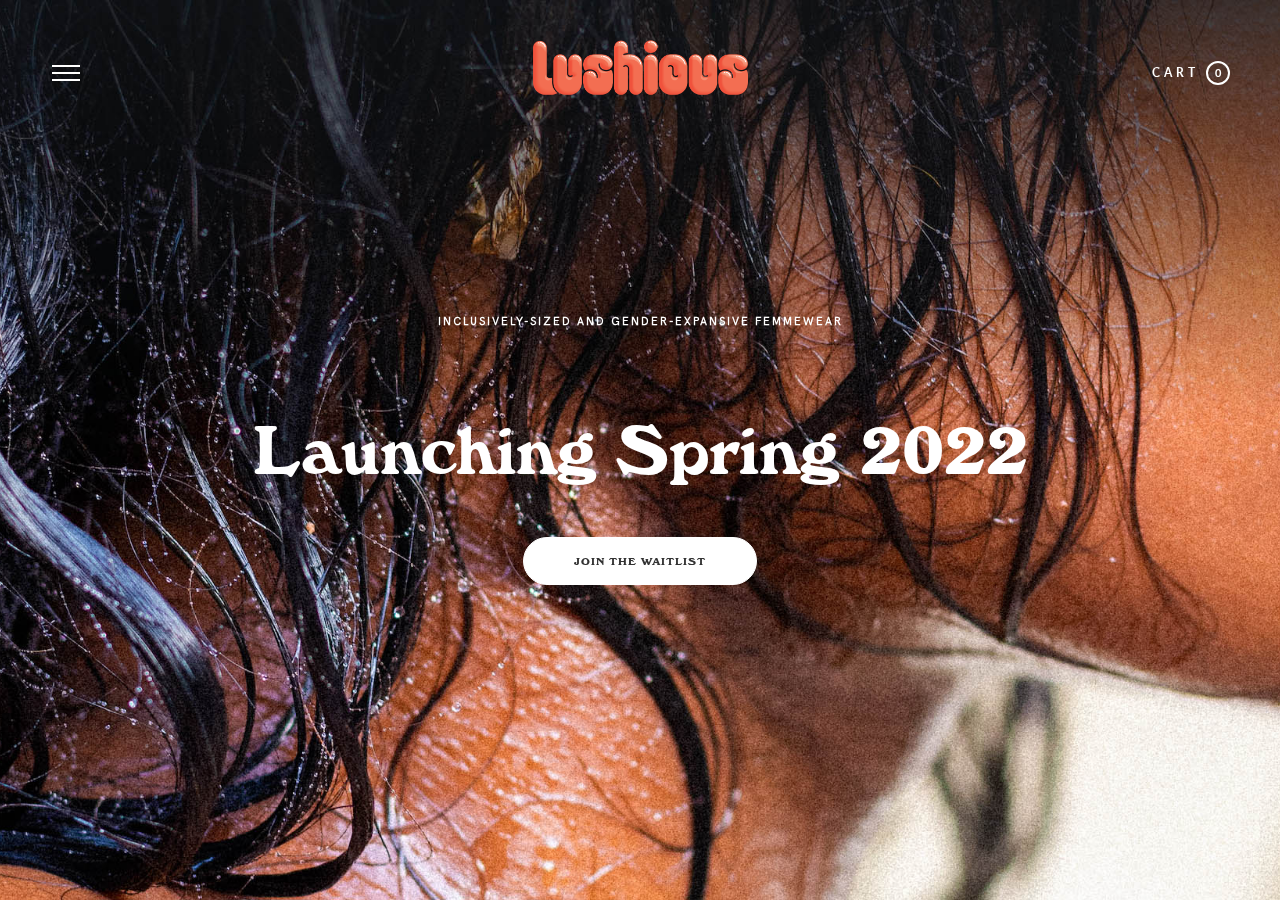
==== index.html @ 271ff1b3 "social update" ====
<!DOCTYPE html>
<!--[if lt IE 8 ]>
<html lang="en" class="ie7">
<![endif]-->
<!--[if IE 8 ]>
<html lang="en" class="ie8">
<![endif]-->
<!--[if IE 9 ]>
<html lang="en" class="ie9">
<![endif]-->
<!--[if (gt IE 9)|!(IE)]><!-->
<html lang="en">
<!--<![endif]-->
<head>
    <title>Lushious World - Coming Spring 2022</title>
    <meta charset="UTF-8">
    <meta name="author" content="Lushious World">
    <meta name="keywords" content="">
    <meta name="viewport" content="width=device-width, initial-scale=1">
    <link rel="shortcut icon" href="fav.png" type="image/x-icon">
    <link rel="icon" href="fav.png" type="image/x-icon">

    <!-- Style CSS -->
    <link href="css/bootstrap.css" media="screen" rel="stylesheet">
    <link href="css/font-awesome.css" media="screen" rel="stylesheet">
    <link href="style.css" media="screen" rel="stylesheet">

    <!-- Custom Lushious -->
    <style type="text/css">

        .lushious-logo {
            height: auto;
            width: 100%;
            max-width: 215px;
        }

        .lushious-bg {
            display: block;
            height: 100vh;
            width: 100vw;
            background-color: rgb(0 0 0 / 75%);
            background-image: url("images/lushious/lushious-world-bg.jpg");
            background-size: cover;
            background-repeat: no-repeat;
            background-position: center center;
            z-index: 10;
            position: fixed;
        }

        @font-face {
            font-family: 'HK Grotesk';
            src: url('fonts/HKGrotesk-Regular.eot');
            src: url('fonts/HKGrotesk-Regular.eot?#iefix') format('embedded-opentype'),
            url('fonts/HKGrotesk-Regular.woff2') format('woff2'),
            url('fonts/HKGrotesk-Regular.woff') format('woff'),
            url('fonts/HKGrotesk-Regular.ttf') format('truetype');
            font-weight: normal;
            font-style: normal;
            font-display: swap;
        }

        @font-face {
            font-family: 'WindsorD-Bol';
            src: url('fonts/WindsorD-Bol.eot');
            src: url('fonts/WindsorD-Bol.eot?#iefix') format('embedded-opentype'),
            url('fonts/WindsorD-Bol.woff2') format('woff2'),
            url('fonts/WindsorD-Bol.woff') format('woff'),
            url('fonts/WindsorD-Bol.ttf') format('truetype');
            font-weight: bold;
            font-style: normal;
            font-display: swap;
        }

        @font-face {
            font-family: 'WindsorD-Bol';
            src: url('fonts/WindsorD-Bol_1.eot');
            src: url('fonts/WindsorD-Bol_1.eot?#iefix') format('embedded-opentype'),
            url('fonts/WindsorD-Bol_1.woff2') format('woff2'),
            url('fonts/WindsorD-Bol_1.woff') format('woff'),
            url('fonts/WindsorD-Bol_1.ttf') format('truetype');
            font-weight: bold;
            font-style: normal;
            font-display: swap;
        }

        @font-face {
            font-family: 'HK Grotesk-SB';
            src: url('fonts/HKGrotesk-SemiBold.eot');
            src: url('fonts/HKGrotesk-SemiBold.eot?#iefix') format('embedded-opentype'),
            url('fonts/HKGrotesk-SemiBold.woff2') format('woff2'),
            url('fonts/HKGrotesk-SemiBold.woff') format('woff'),
            url('fonts/HKGrotesk-SemiBold.ttf') format('truetype');
            font-weight: 600;
            font-style: normal;
            font-display: swap;
        }


        h1, h2, h3, h4, h5, h6,
        .home-video .wrap-video-content .video-content .home-info .video-title,
        .home-video .wrap-video-content .video-content a.btn {
            font-family: 'WindsorD-Bol';
        }

        .home-video .wrap-video-content .video-content .home-info .video-title {
            font-size: 72px;
        }

        .home-video .wrap-video-content .video-content .home-info .video-title-before,
        .product-subtotal {
            font-family: 'HK Grotesk';
            text-transform: uppercase;
        }

        .product-subtotal {
            color: #333333;
            font-family: 'HK Grotesk-SB';
            letter-spacing: 2px;
            text-transform: uppercase;
            font-weight: 700;
            line-height: 150%;
            font-size: 12px;
        }

        .home-video .wrap-video-content .video-content .home-info .video-title-before {
            letter-spacing: 2px;
        }

        .cart-wrapper,
        .theme-menu {
            background-color: #F0CDC3;
        }

        .theme-menu .menu ul li {
            margin-bottom: 22px;
        }

        .cart-wrapper .shop-cart-title,
        .theme-menu .menu-title {
            color: #B42025;
            margin-bottom: 45px;
            letter-spacing: 1px;
        }

        .cart-wrapper img {
            margin-bottom: 45px;
        }

        .home-video .wrap-video-content .video-content a.btn {
            border-radius: 50px;
            letter-spacing: 1px;
        }

        .home-video .wrap-video-content .video-content a.btn:hover {
            background-color: #B42025;
            border-color: #B42025;
        }

    </style>
</head>
<body>
<!-- Spinner -->
<div class="spinner-container">
    <div class="spinner-dot"></div>
    <div class="spinner-dot"></div>
    <div class="spinner-dot"></div>
</div>
<!-- /Spinner -->
<!-- Theme Menu -->
<div class="theme-menu">
    <a href="#" class="menu-header-close-button-mobile"></a>
    <div class="menu-header">
        <h3 class="menu-title">MENU</h3>
        <nav class="menu">
            <ul>
                <li><a href="about.html">ABOUT</a></li>
                <li><a href="contact.html">CONTACT</a></li>
            </ul>
        </nav>
    </div>
    <div class="menu-footer">
        <ul class="menu-social">
            <li class="social-icon">
                <a href="https://www.instagram.com/lushiousworld/" target="_blank"><i class="fa fa-instagram"></i></a>
            </li>
        </ul>
    </div>
</div>
<!-- End Theme Menu -->
<div id="page" class="site invisible">
    <!-- Header -->
    <header class="header header-light">
        <div class="menu-link-wrap">
            <a href="#" class="menu-link">
                <span></span>
            </a>
        </div>
        <div class="logo-wrap">
            <a href="index.html" class="theme-logo">
                <img class="lushious-logo" src="images/lushious/lushious-world-logo.png">
            </a>
        </div>
        <div class="header-cart">
            <a href="#" class="cart-link">
                <strong>CART</strong>
                <span>0</span></a>
        </div>
    </header>
    <!-- End Header -->
    <!-- HomePage Video -->
    <div class="home-video">
        <div class="wrap-video-content">
            <div class="itable">
                <div class="icell">
                    <div class="video-content">
                        <div class="home-info">
                            <h2 class="video-title-before">Inclusively-sized and Gender-expansive Femmewear</h2>
                            <h1 class="video-title">Launching Spring 2022</h1>
                            <a href="http://eepurl.com/hzP95j" target="_blank" class="btn btn-1"><span>Join the Waitlist</span></a>
                        </div>
                    </div>
                </div>
            </div>
        </div>
        <div class="video">
            <div class="lushious-bg"></div>
        </div>
    </div>
    <!-- End HomePage Video -->
</div>
<!-- Shop Cart -->
<div class="cart-wrapper">
    <a href="#" class="shop-cart-close"></a>
    <div class="cart-header">
        <h3 class="shop-cart-title">SHOPPING CART</h3>

        <img src="images/lushious/lushious-disco-print-presale-promo.png">

        <div class="product-subtotal">
            <span>hey hey! the shop's not open yet, but be sure to bookmark and save #dayone for a future promo.</span><br><br>
            <span>With love,</span><br>
            <span>Atlanta, Founder & CEO</span>
        </div>
    </div>

</div>
<!-- End Shop Cart -->

<!-- main JS libs  -->
<script src="js/lib/jquery-1.12.2.min.js"></script>
<script src="js/lib/bootstrap.min.js"></script>
<!-- Modernizr Library -->
<script src="js/lib/modernizr.min.js"></script>

<!--[if lt IE 9]>
<script src="js/lib/html5shiv.js"></script>
<script src="js/lib/respond.min.js"></script>
<![endif]-->

<!-- Input Number 'Spinner' -->
<script src="js/jquery.spinner.js"></script>

<!--General JS-->
<script src="js/general.js"></script>
</body>
</html>
---- style.css ----
@import url(https://fonts.googleapis.com/css?family=Lato:400,100,100italic,300,300italic,400italic,700,700italic,900,900italic&subset=latin,latin-ext);
@import url(https://fonts.googleapis.com/css?family=Kaushan+Script&subset=latin,latin-ext);
@import url(https://fonts.googleapis.com/css?family=Vollkorn:400,400italic,700,700italic);
/*------------------------------------------------------------------------*/
/*      Author Name: CubeCreation Themes                                  */
/*      Author : https://themeforest.net/user/cubecreation/portfolio      */
/*      Date Develop: 04.10.2016                                          */
/*------------------------------------------------------------------------*/
/*
  CSS STRUCTURE:

  1. GENERAL TYPOGRAPHY
   - Global Reset
   - General Styles
   - Typography
   - Buttons

  2. SITE STRUCTURE
   - Header
   - Header Section (First Section)
   - Demo List
   - Footer
*/
/*-----------------------------------*/
/*           Global Reset            */
/*-----------------------------------*/
html,
body,
div,
span,
applet,
object,
iframe,
h1,
h2,
h3,
h4,
h5,
h6,
p,
blockquote,
pre,
a,
abbr,
acronym,
address,
big,
cite,
code,
del,
dfn,
em,
img,
ins,
kbd,
q,
s,
samp,
small,
strike,
strong,
sub,
sup,
tt,
var,
b,
u,
i,
center,
dl,
dt,
dd,
ol,
ul,
li,
fieldset,
form,
label,
legend,
table,
caption,
tbody,
tfoot,
thead,
tr,
th,
td,
article,
aside,
canvas,
details,
embed,
figure,
figcaption,
footer,
header,
hgroup,
menu,
nav,
output,
ruby,
section,
summary,
time,
mark,
audio,
video {
  margin: 0;
  padding: 0;
  border: 0;
  font-size: 100%;
  font: inherit;
  vertical-align: baseline;
}
article,
aside,
details,
figcaption,
figure,
footer,
header,
hgroup,
menu,
nav,
section {
  display: block;
}
body {
  line-height: 1;
}
ol,
ul {
  list-style: none;
}
blockquote,
q {
  quotes: none;
}
blockquote:before,
blockquote:after,
q:before,
q:after {
  content: '';
  content: none;
}
table {
  border-collapse: collapse;
  border-spacing: 0;
}
html {
  font-size: 100%;
  -webkit-text-size-adjust: 100%;
  -ms-text-size-adjust: 100%;
  -webkit-font-smoothing: subpixel-antialiased;
}
/*-----------------------------------*/
/*         General Styles            */
/*-----------------------------------*/
html.blocking,
body.blocking {
  overflow: hidden;
}
body {
  font-family: 'Lato', sans-serif;
  font-size: 14px;
  line-height: 1.4em;
  font-weight: 400;
  color: #999999;
  background: #ffffff;
  position: relative;
  overflow-x: hidden;
}
::-moz-selection {
  background: #333333;
  color: #fff;
  text-shadow: none;
}
::selection {
  background: #333333;
  color: #fff;
  text-shadow: none;
}
a {
  color: #155399;
  -webkit-transition: all 0.3s ease;
  -moz-transition: all 0.3s ease;
  -o-transition: all 0.3s ease;
  -ms-transition: all 0.3s ease;
  transition: all 0.3s ease;
}
a:focus {
  color: #155399;
}
a:hover {
  color: #1b6bc6;
}
a:hover,
a:focus {
  text-decoration: none;
  outline: none;
}
a:active {
  background-color: transparent;
}
iframe {
  max-width: 100%;
}
img {
  display: inline-block;
  max-width: 100%;
}
/* FadeIn */
.fadeIn {
  -webkit-animation-duration: 1s;
  animation-duration: 1s;
  -webkit-animation-fill-mode: both;
  animation-fill-mode: both;
  -webkit-animation-name: fadeIn;
  animation-name: fadeIn;
}
@-webkit-keyframes fadeIn {
  0% {
    opacity: 0;
  }
  100% {
    opacity: 1;
  }
}
@keyframes fadeIn {
  0% {
    opacity: 0;
  }
  100% {
    opacity: 1;
  }
}
/* Spinner */
.spinner-container {
  position: absolute;
  top: 50%;
  left: 50%;
  transform: translate(-50%, -50%);
}
.spinner-container .spinner-dot {
  width: 10px;
  height: 10px;
  border: 2px solid #155399;
  border-radius: 50%;
  float: left;
  margin: 0 5px;
  transform: scale(0);
  animation: fx 1000ms ease infinite 0ms;
}
.spinner-container .spinner-dot:nth-child(2) {
  animation: fx 1000ms ease infinite 300ms;
}
.spinner-container .spinner-dot:nth-child(3) {
  animation: fx 1000ms ease infinite 600ms;
}
@keyframes fx {
  50% {
    transform: scale(1);
    opacity: 1;
  }
  100% {
    opacity: 0;
  }
}
/*-----------------------------------*/
/*     General Content Styles        */
/*-----------------------------------*/
.itable {
  display: table;
  height: 100%;
  width: 100%;
}
.icell {
  display: table-cell;
  vertical-align: middle;
}
.site-main {
  padding-top: 160px;
  padding-bottom: 180px;
}
.page-title {
  font-size: 40px;
  margin-bottom: 110px;
  text-transform: uppercase;
  letter-spacing: 19px;
  text-align: center;
}
.margin-top-0 {
  margin-top: 0;
}
.margin-top-5 {
  margin-top: 5px;
}
.margin-top-10 {
  margin-top: 10px;
}
.margin-top-15 {
  margin-top: 15px;
}
.margin-top-20 {
  margin-top: 20px;
}
.margin-top-25 {
  margin-top: 25px;
}
.margin-top-30 {
  margin-top: 30px;
}
.margin-top-35 {
  margin-top: 35px;
}
.margin-top-40 {
  margin-top: 40px;
}
.margin-top-45 {
  margin-top: 45px;
}
.margin-top-50 {
  margin-top: 50px;
}
.margin-top-55 {
  margin-top: 55px;
}
.margin-top-60 {
  margin-top: 60px;
}
.margin-top-65 {
  margin-top: 65px;
}
.margin-top-70 {
  margin-top: 70px;
}
.margin-top-75 {
  margin-top: 75px;
}
.margin-top-80 {
  margin-top: 80px;
}
.margin-top-85 {
  margin-top: 85px;
}
.margin-top-90 {
  margin-top: 90px;
}
.margin-top-95 {
  margin-top: 95px;
}
.margin-top-100 {
  margin-top: 100px;
}
.margin-top-105 {
  margin-top: 105px;
}
.margin-top-110 {
  margin-top: 110px;
}
.margin-top-115 {
  margin-top: 115px;
}
.margin-top-120 {
  margin-top: 120px;
}
.margin-top-125 {
  margin-top: 125px;
}
.margin-top-130 {
  margin-top: 130px;
}
.margin-top-135 {
  margin-top: 135px;
}
.margin-top-140 {
  margin-top: 140px;
}
.margin-top-145 {
  margin-top: 145px;
}
.margin-top-150 {
  margin-top: 150px;
}
.margin-top-155 {
  margin-top: 155px;
}
.margin-top-160 {
  margin-top: 160px;
}
.margin-top-165 {
  margin-top: 165px;
}
.margin-top-170 {
  margin-top: 170px;
}
.margin-top-175 {
  margin-top: 175px;
}
.margin-top-180 {
  margin-top: 180px;
}
.margin-top-185 {
  margin-top: 185px;
}
.margin-top-190 {
  margin-top: 190px;
}
.margin-top-195 {
  margin-top: 195px;
}
.margin-top-200 {
  margin-top: 200px;
}
.margin-top-205 {
  margin-top: 205px;
}
.margin-top-210 {
  margin-top: 210px;
}
.margin-top-215 {
  margin-top: 215px;
}
.margin-top-220 {
  margin-top: 220px;
}
.margin-top-225 {
  margin-top: 225px;
}
.margin-top-230 {
  margin-top: 230px;
}
.margin-top-235 {
  margin-top: 235px;
}
.margin-top-240 {
  margin-top: 240px;
}
.margin-top-245 {
  margin-top: 245px;
}
.margin-top-250 {
  margin-top: 250px;
}
.margin-top-255 {
  margin-top: 255px;
}
.margin-top-260 {
  margin-top: 260px;
}
.margin-top-265 {
  margin-top: 265px;
}
.margin-top-270 {
  margin-top: 270px;
}
.margin-top-275 {
  margin-top: 275px;
}
.margin-top-280 {
  margin-top: 280px;
}
.margin-top-285 {
  margin-top: 285px;
}
.margin-top-290 {
  margin-top: 290px;
}
.margin-top-295 {
  margin-top: 295px;
}
.margin-top-300 {
  margin-top: 300px;
}
.margin-bottom-0 {
  margin-bottom: 0;
}
.margin-bottom-5 {
  margin-bottom: 5px;
}
.margin-bottom-10 {
  margin-bottom: 10px;
}
.margin-bottom-15 {
  margin-bottom: 15px;
}
.margin-bottom-20 {
  margin-bottom: 20px;
}
.margin-bottom-25 {
  margin-bottom: 25px;
}
.margin-bottom-30 {
  margin-bottom: 30px;
}
.margin-bottom-35 {
  margin-bottom: 35px;
}
.margin-bottom-40 {
  margin-bottom: 40px;
}
.margin-bottom-45 {
  margin-bottom: 45px;
}
.margin-bottom-50 {
  margin-bottom: 50px;
}
.margin-bottom-55 {
  margin-bottom: 55px;
}
.margin-bottom-60 {
  margin-bottom: 60px;
}
.margin-bottom-65 {
  margin-bottom: 65px;
}
.margin-bottom-70 {
  margin-bottom: 70px;
}
.margin-bottom-75 {
  margin-bottom: 75px;
}
.margin-bottom-80 {
  margin-bottom: 80px;
}
.margin-bottom-85 {
  margin-bottom: 85px;
}
.margin-bottom-90 {
  margin-bottom: 90px;
}
.margin-bottom-95 {
  margin-bottom: 95px;
}
.margin-bottom-100 {
  margin-bottom: 100px;
}
.margin-bottom-105 {
  margin-bottom: 105px;
}
.margin-bottom-110 {
  margin-bottom: 110px;
}
.margin-bottom-115 {
  margin-bottom: 115px;
}
.margin-bottom-120 {
  margin-bottom: 120px;
}
.margin-bottom-125 {
  margin-bottom: 125px;
}
.margin-bottom-130 {
  margin-bottom: 130px;
}
.margin-bottom-135 {
  margin-bottom: 135px;
}
.margin-bottom-140 {
  margin-bottom: 140px;
}
.margin-bottom-145 {
  margin-bottom: 145px;
}
.margin-bottom-150 {
  margin-bottom: 150px;
}
.margin-bottom-155 {
  margin-bottom: 155px;
}
.margin-bottom-160 {
  margin-bottom: 160px;
}
.margin-bottom-165 {
  margin-bottom: 165px;
}
.margin-bottom-170 {
  margin-bottom: 170px;
}
.margin-bottom-175 {
  margin-bottom: 175px;
}
.margin-bottom-180 {
  margin-bottom: 180px;
}
.margin-bottom-185 {
  margin-bottom: 185px;
}
.margin-bottom-190 {
  margin-bottom: 190px;
}
.margin-bottom-195 {
  margin-bottom: 195px;
}
.margin-bottom-200 {
  margin-bottom: 200px;
}
.margin-bottom-205 {
  margin-bottom: 205px;
}
.margin-bottom-210 {
  margin-bottom: 210px;
}
.margin-bottom-215 {
  margin-bottom: 215px;
}
.margin-bottom-220 {
  margin-bottom: 220px;
}
.margin-bottom-225 {
  margin-bottom: 225px;
}
.margin-bottom-230 {
  margin-bottom: 230px;
}
.margin-bottom-235 {
  margin-bottom: 235px;
}
.margin-bottom-240 {
  margin-bottom: 240px;
}
.margin-bottom-245 {
  margin-bottom: 245px;
}
.margin-bottom-250 {
  margin-bottom: 250px;
}
.margin-bottom-255 {
  margin-bottom: 255px;
}
.margin-bottom-260 {
  margin-bottom: 260px;
}
.margin-bottom-265 {
  margin-bottom: 265px;
}
.margin-bottom-270 {
  margin-bottom: 270px;
}
.margin-bottom-275 {
  margin-bottom: 275px;
}
.margin-bottom-280 {
  margin-bottom: 280px;
}
.margin-bottom-285 {
  margin-bottom: 285px;
}
.margin-bottom-290 {
  margin-bottom: 290px;
}
.margin-bottom-295 {
  margin-bottom: 295px;
}
.margin-bottom-300 {
  margin-bottom: 300px;
}
/*----> Responsive <---- */
/* Screen 1400px */
@media (max-width: 1400px) {
  .site-main {
    padding-bottom: 160px;
  }
}
/* Screen 1024px */
@media (max-width: 1199px) {
  .page-title {
    margin-bottom: 90px;
    letter-spacing: 15px;
  }
}
/* Screen 768px */
@media (max-width: 991px) {
  .site-main {
    padding-bottom: 120px;
  }
  .page-title {
    margin-bottom: 70px;
    letter-spacing: 10px;
  }
}
/* Screen 568px */
@media (max-width: 767px) {
  .site-main {
    padding-top: 120px;
    padding-bottom: 100px;
  }
  .page-title {
    font-size: 28px;
    margin-bottom: 50px;
  }
}
/* Screen 320px */
@media (max-width: 479px) {
  .site-main {
    padding-bottom: 80px;
  }
  .page-title {
    margin-bottom: 40px;
  }
}
/*-----------------------------------*/
/*            Typography             */
/*-----------------------------------*/
h1,
h2,
h3,
h4,
h5,
h6 {
  line-height: 1.2em;
  margin-bottom: .26em;
  word-wrap: break-word;
  font-weight: 700;
  color: #333333;
}
h1 {
  font-size: 42px;
}
h2 {
  font-size: 36px;
}
h3 {
  font-size: 25px;
}
h4 {
  font-size: 22px;
}
h5 {
  font-size: 17px;
}
h6 {
  font-size: 13px;
}
h1 span,
h2 span,
h3 span,
h4 span,
h5 span,
h6 span {
  font-weight: 200;
}
h1 a,
h2 a,
h3 a,
h4 a,
h5 a,
h6 a {
  color: #155399;
}
h1 a:hover,
h2 a:hover,
h3 a:hover,
h4 a:hover,
h5 a:hover,
h6 a:hover {
  color: #1b6bc6;
}
em {
  font-style: italic;
}
strong {
  font-weight: 700;
}
small {
  font-size: 85%;
}
i {
  position: relative;
  display: inline-block;
  text-decoration: none;
  font-style: normal;
}
p {
  word-wrap: break-word;
  margin-bottom: 1.5em;
}
@media (max-width: 767px) {
  p {
    font-size: 12px;
  }
}
/*-----------------------------------*/
/*              Buttons              */
/*-----------------------------------*/
.btn,
.cart-wrapper .cart-wrap-total-checkout .proceed-to-checkout .checkout-button,
.wrap-login-forms .login-forms input[type="submit"].button,
.wrap-paassword-forms input[type="submit"].button,
.wrap-account-forms .account-forms input[type="submit"].button,
.shop-checkout .wrap-login-forms input[type="submit"].button,
.shop-checkout form.checkout input[type="submit"].button,
.shop-page.shop-page-product-details .product .entry-summary input[type="submit"].button {
  font-family: 'Lato', sans-serif;
  font-size: 11px;
  line-height: 10px;
  font-weight: bold;
  border-radius: 0;
  text-transform: uppercase;
  padding: 18px 50px;
  letter-spacing: 5px;
  border: 1px solid transparent;
  display: inline-block;
  text-align: center;
  box-sizing: border-box;
  -webkit-transition: all 0.3s ease;
  -moz-transition: all 0.3s ease;
  -o-transition: all 0.3s ease;
  -ms-transition: all 0.3s ease;
  transition: all 0.3s ease;
  /* Button 1 */
  /* Button 2 */
}
.btn.btn-1,
.cart-wrapper .cart-wrap-total-checkout .proceed-to-checkout .checkout-button.btn-1,
.cart-wrapper .cart-wrap-total-checkout .proceed-to-checkout .checkout-button,
.wrap-login-forms .login-forms input[type="submit"].button.btn-1,
.wrap-login-forms .login-forms input[type="submit"].button,
.wrap-paassword-forms input[type="submit"].button.btn-1,
.wrap-paassword-forms input[type="submit"].button,
.wrap-account-forms .account-forms input[type="submit"].button.btn-1,
.wrap-account-forms .account-forms input[type="submit"].button,
.shop-checkout .wrap-login-forms input[type="submit"].button.btn-1,
.shop-checkout .wrap-login-forms input[type="submit"].button,
.shop-checkout form.checkout input[type="submit"].button.btn-1,
.shop-checkout form.checkout input[type="submit"].button,
.shop-page.shop-page-product-details .product .entry-summary input[type="submit"].button.btn-1 {
  color: #ffffff;
  border-color: #333333;
  background-color: #333333;
}
.btn.btn-2,
.cart-wrapper .cart-wrap-total-checkout .proceed-to-checkout .checkout-button.btn-2,
.wrap-login-forms .login-forms input[type="submit"].button.btn-2,
.wrap-paassword-forms input[type="submit"].button.btn-2,
.wrap-account-forms .account-forms input[type="submit"].button.btn-2,
.shop-checkout .wrap-login-forms input[type="submit"].button.btn-2,
.shop-checkout form.checkout input[type="submit"].button.btn-2,
.shop-page.shop-page-product-details .product .entry-summary input[type="submit"].button.btn-2,
.shop-page.shop-page-product-details .product .entry-summary input[type="submit"].button {
  background-color: transparent;
  border-color: #333333;
  color: #333333;
}
.btn.btn-2:hover,
.cart-wrapper .cart-wrap-total-checkout .proceed-to-checkout .checkout-button.btn-2:hover,
.wrap-login-forms .login-forms input[type="submit"].button.btn-2:hover,
.wrap-paassword-forms input[type="submit"].button.btn-2:hover,
.wrap-account-forms .account-forms input[type="submit"].button.btn-2:hover,
.shop-checkout .wrap-login-forms input[type="submit"].button.btn-2:hover,
.shop-checkout form.checkout input[type="submit"].button.btn-2:hover,
.shop-page.shop-page-product-details .product .entry-summary input[type="submit"].button.btn-2:hover,
.shop-page.shop-page-product-details .product .entry-summary input[type="submit"].button:hover {
  color: #ffffff;
}
.btn:hover,
.cart-wrapper .cart-wrap-total-checkout .proceed-to-checkout .checkout-button:hover,
.wrap-login-forms .login-forms input[type="submit"].button:hover,
.wrap-paassword-forms input[type="submit"].button:hover,
.wrap-account-forms .account-forms input[type="submit"].button:hover,
.shop-checkout .wrap-login-forms input[type="submit"].button:hover,
.shop-checkout form.checkout input[type="submit"].button:hover,
.shop-page.shop-page-product-details .product .entry-summary input[type="submit"].button:hover {
  background-color: #155399;
  border-color: #155399;
}
/*----> Responsive <---- */
/* Screen 568px */
@media (max-width: 767px) {
  .btn,
  .cart-wrapper .cart-wrap-total-checkout .proceed-to-checkout .checkout-button,
  .wrap-login-forms .login-forms input[type="submit"].button,
  .wrap-paassword-forms input[type="submit"].button,
  .wrap-account-forms .account-forms input[type="submit"].button,
  .shop-checkout .wrap-login-forms input[type="submit"].button,
  .shop-checkout form.checkout input[type="submit"].button,
  .shop-page.shop-page-product-details .product .entry-summary input[type="submit"].button {
    padding-left: 40px;
    padding-right: 40px;
  }
}
/*-----------------------------------*/
/*           Form Style              */
/*-----------------------------------*/
/*Forms Style*/
::-moz-placeholder {
  color: #a9a9a9;
  opacity: 1;
}
:-ms-input-placeholder {
  color: #a9a9a9;
}
::-webkit-input-placeholder {
  color: #a9a9a9;
}
form {
  width: 407px;
}
form input[type="text"],
form input[type="password"],
form input[type="search"],
form input[type="url"],
form input[type="email"],
form input[type="tel"],
form input[type="number"],
form textarea {
  font-size: 10px;
  font-weight: bold;
  border: none;
  border-bottom: 1px solid #333333;
  width: 100%;
  text-transform: uppercase;
  letter-spacing: 3px;
  padding-bottom: 14px;
  margin-bottom: 30px;
  background-color: transparent;
}
form textarea {
  min-height: 87px;
  margin-bottom: 19px;
  resize: vertical;
}
form input[type="submit"],
form input.submit {
  width: 100%;
}
form p {
  margin-bottom: 0;
}
/* Styling Input number */
.spinner {
  position: relative;
  width: 90px;
  height: 35px;
}
.spinner input.qty {
  font-size: 15px;
  color: #333333;
  width: 100%;
  height: 100%;
  border: 1px solid #f3f3f3;
  background: transparent;
  text-align: center;
}
.spinner .spinner-controls a {
  position: absolute;
  top: 0;
  bottom: 0;
  line-height: 37px;
  padding: 0 6px;
  font-size: 22px;
  color: #333333;
}
.spinner .spinner-controls .spin-up {
  right: 0;
}
.spinner .spinner-controls .spin-down {
  left: 1px;
}
.selectize-control.single .selectize-input {
  border: none;
  border-radius: 0;
  -webkit-box-shadow: none;
  -moz-box-shadow: none;
  box-shadow: none;
  padding: 13px 10px 14px 21px;
  border-bottom: 1px solid #333333;
  background: transparent;
}
.selectize-control.single .selectize-input .item {
  font-size: 10px;
  font-weight: bold;
  text-transform: uppercase;
  letter-spacing: 3px;
  color: #333333;
}
.selectize-control.single .selectize-input:after {
  border-color: #dddddd transparent transparent transparent;
  right: 11px;
}
.selectize-control.single .selectize-input.input-active {
  background: transparent;
}
.selectize-control.single .selectize-input.dropdown-active:after {
  border-color: transparent transparent #dddddd transparent;
}
/* Custom CheckBox  & Radio */
/* Styled Checkboxes, Radios */
/*-----------------------------------*/
.custom-checkbox,
.custom-radio {
  position: relative;
}
.custom-checkbox::selection,
.custom-radio::selection {
  background: transparent;
  color: inherit;
}
.custom-checkbox input,
.custom-radio input {
  -webkit-appearance: none;
  -moz-appearance: none;
  appearance: none;
}
.custom-checkbox label,
.custom-radio label {
  position: relative;
  display: inline-block;
  font-size: 16px;
  font-weight: 400;
  color: #5c5c5c;
  line-height: 17px;
  padding: 0 0 0 26px;
  margin-bottom: 21px;
  cursor: pointer;
  min-height: 17px;
}
.custom-checkbox label::selection,
.custom-radio label::selection {
  background: transparent;
  color: inherit;
}
.custom-checkbox label.focus,
.custom-radio label.focus {
  outline: none;
}
.custom-checkbox label:before,
.custom-radio label:before,
.custom-checkbox label:after,
.custom-radio label:after {
  content: '';
  position: absolute;
  top: 0;
  left: 0;
}
.custom-checkbox label:before,
.custom-radio label:before {
  width: 17px;
  height: 17px;
  border: 1px solid #999999;
  border-radius: 3px;
}
.custom-checkbox label.checked:after,
.custom-radio label.checked:after {
  width: 9px;
  height: 9px;
  margin: 4px;
  background-color: #155399;
  border-radius: 2px;
}
.custom-radio label:before,
.custom-radio label.checked:after {
  border-radius: 50%;
}
/*----> Responsive <---- */
/* Screen 320px */
@media (max-width: 479px) {
  form {
    max-width: 100%;
  }
}
/*-----------------------------------*/
/*           Table Styles            */
/*-----------------------------------*/
table {
  border: 1px solid #dddddd;
  width: 100%;
  margin-top: 30px;
  margin-bottom: 40px;
  color: #333333;
  font-size: 16px;
}
table tr {
  border-top: 1px solid #dddddd;
}
table tr:first-child {
  border: none;
}
table tr th,
table tr td {
  border-left: 1px solid #dddddd;
  padding: 20px 15px;
}
table tr th:first-child,
table tr td:first-child {
  border-left: none;
  font-weight: bold;
}
table tr th {
  font-weight: bold;
}
/*----> Responsive <---- */
/* Screen 568px */
@media (max-width: 767px) {
  table tr th,
  table tr td {
    padding: 10px;
  }
}
/* Screen 320px */
@media (max-width: 479px) {
  table {
    font-size: 11px;
    margin-top: 20px;
    margin-bottom: 30px;
  }
  table tr th,
  table tr td {
    padding: 2px;
  }
}
/*-----------------------------------*/
/*          Header Styles            */
/*-----------------------------------*/
.menu h3.title {
  font-size: 20px;
}
header.header {
  position: fixed;
  top: 0;
  left: 0;
  right: 0;
  display: table;
  width: 100%;
  padding: 30px 50px 0;
  z-index: 100;
  /* Icon Open Menu */
  /* Logo */
  /* Shop Item (Link LogIn & Cart) */
}
header.header > * {
  display: table-cell;
  vertical-align: middle;
}
header.header .menu-link-wrap {
  width: 20%;
  text-align: left;
}
header.header .menu-link-wrap .menu-link {
  display: block;
  width: 28px;
  height: 51px;
  font-style: normal;
  position: relative;
  z-index: 9999;
}
header.header .menu-link-wrap .menu-link span {
  top: 25px;
}
header.header .menu-link-wrap .menu-link:before {
  top: 18px;
}
header.header .menu-link-wrap .menu-link:after {
  top: 32px;
}
header.header .menu-link-wrap .menu-link span,
header.header .menu-link-wrap .menu-link:before,
header.header .menu-link-wrap .menu-link:after {
  content: '';
  display: block;
  width: 28px;
  height: 2px;
  position: absolute;
  left: 50%;
  margin-left: -12.5px;
  background: #333333;
  -webkit-transition: none 0.4s ease 0.4s;
  transition: none 0.4s ease 0.4s;
  -webkit-transition-property: transform, top, bottom, left, opacity;
  transition-property: transform, top, bottom, left, opacity;
}
header.header .menu-link-wrap .menu-link img {
  display: block;
}
header.header .logo-wrap {
  width: 60%;
  text-align: center;
}
header.header .logo-wrap .theme-logo {
  font-family: 'Kaushan Script', cursive;
  font-size: 34px;
  line-height: 34px;
  color: #333333;
}
header.header .header-cart {
  width: 20%;
  text-align: right;
}
header.header .header-cart .cart-link {
  display: inline-block;
}
header.header .header-cart .cart-link strong {
  margin-right: 3px;
  letter-spacing: 4px;
  font-size: 12px;
}
header.header .header-cart .cart-link span {
  display: inline-block;
  width: 24px;
  height: 24px;
  line-height: 20px;
  font-size: 11px;
  font-weight: bold;
  color: #155399;
  border: 2px solid #155399;
  -webkit-border-radius: 50%;
  -moz-border-radius: 50%;
  border-radius: 50%;
  text-align: center;
}
header.header.header-light .menu-link-wrap .menu-link span,
header.header.header-light .menu-link-wrap .menu-link:before,
header.header.header-light .menu-link-wrap .menu-link:after {
  background: #ffffff;
}
header.header.header-light .logo-wrap .theme-logo,
header.header.header-light .header-cart .cart-link {
  color: #ffffff;
}
header.header.header-light .header-cart .cart-link span {
  color: #ffffff;
  border-color: #ffffff;
}
/* Create "X" if menu is open */
.theme-menu-open header.header .menu-link-wrap .menu-link span {
  left: -50px;
  opacity: 0;
}
.theme-menu-open header.header .menu-link-wrap .menu-link:before,
.theme-menu-open header.header .menu-link-wrap .menu-link:after {
  top: 25px;
}
.theme-menu-open header.header .menu-link-wrap .menu-link:before {
  transform: rotate(45deg);
}
.theme-menu-open header.header .menu-link-wrap .menu-link:after {
  transform: rotate(-45deg);
}
/* Animation div.site for Cart & Menu Open & Close */
.site {
  -webkit-transition: transform 0.4s ease;
  -moz-transition: transform 0.4s ease;
  -o-transition: transform 0.4s ease;
  -ms-transition: transform 0.4s ease;
  transition: transform 0.4s ease;
}
.theme-cart-open .site {
  -webkit-transform: translate(-450px, 0);
  -moz-transform: translate(-450px, 0);
  -o-transform: translate(-450px, 0);
  -ms-transform: translate(-450px, 0);
  transform: translate(-450px, 0);
}
.theme-menu-open .site {
  -webkit-transform: translate(320px, 0);
  -moz-transform: translate(320px, 0);
  -o-transform: translate(320px, 0);
  -ms-transform: translate(320px, 0);
  transform: translate(320px, 0);
}
/*-----------------------------------*/
/*        Import Header Menu         */
/*-----------------------------------*/
/*-----------------------------------*/
/*        Header Menu Styles         */
/*-----------------------------------*/
/* Theme Menu (Left Outside) */
.theme-menu {
  z-index: 12;
  width: 80%;
  min-width: 200px;
  max-width: 320px;
  position: fixed;
  top: 0;
  bottom: 0;
  left: 0;
  box-sizing: border-box;
  overflow-y: auto;
  overflow-x: hidden;
  padding: 50px;
  opacity: 0;
  background-color: #ffffff;
  -webkit-transform: translate(-320px, 0);
  -moz-transform: translate(-320px, 0);
  -o-transform: translate(-320px, 0);
  -ms-transform: translate(-320px, 0);
  transform: translate(-320px, 0);
  -webkit-transition: opacity 0.2s ease;
  -moz-transition: opacity 0.2s ease;
  -o-transition: opacity 0.2s ease;
  -ms-transition: opacity 0.2s ease;
  transition: opacity 0.2s ease;
  display: flex;
  flex-direction: column;
  justify-content: space-between;
  -webkit-box-shadow: 0px 0 2px 0 rgba(0, 0, 0, 0.05);
  -moz-box-shadow: 0px 0 2px 0 rgba(0, 0, 0, 0.05);
  box-shadow: 0px 0 2px 0 rgba(0, 0, 0, 0.05);
  /* Menu Title */
  /* Menu */
  /* Menu LogIn */
  /* Menu Social */
}
.theme-menu * {
  box-sizing: content-box;
}
.theme-menu .menu-header-close-button-mobile {
  display: none !important;
}
.theme-menu .menu-header {
  margin-bottom: 38px;
}
.theme-menu .menu-title {
  font-size: 20px;
  font-weight: bold;
  letter-spacing: 7px;
  margin-bottom: 93px;
}
.theme-menu .menu ul li {
  margin-bottom: 38px;
  position: relative;
  /* Active Item */
  /* Open */
}
.theme-menu .menu ul li a {
  font-size: 11px;
  font-weight: bold;
  color: #333333;
  letter-spacing: 3px;
  display: inline-block;
}
.theme-menu .menu ul li a:hover {
  color: #155399;
}
.theme-menu .menu ul li .sub-menu {
  display: none;
  padding-top: 40px;
  padding-left: 15px;
}
.theme-menu .menu ul li .menu-icon {
  font-size: 27px;
  font-weight: 100;
  position: absolute;
  right: 0;
  top: 0;
}
.theme-menu .menu ul li .menu-icon:before {
  position: relative;
  top: -1px;
  content: '+';
}
.theme-menu .menu ul li.active-item > a:not(.menu-icon) {
  color: #155399;
}
.theme-menu .menu ul li.open .menu-icon:before {
  content: '-';
  top: -3px;
  right: 4px;
}
.theme-menu .menu-log-in {
  width: 100%;
  margin-top: 76px;
}
.theme-menu .menu-log-in a {
  font-size: 11px;
  font-weight: bold;
  color: #333333;
  letter-spacing: 3px;
  display: block;
}
.theme-menu .menu-log-in a:hover {
  color: #155399;
}
.theme-menu .menu-log-in.active-item a {
  color: #155399;
}
.theme-menu .menu-social {
  bottom: 50px;
  left: 50px;
}
.theme-menu .menu-social .social-icon {
  font-size: 16px;
  display: inline-block;
  margin-left: 25px;
}
.theme-menu .menu-social .social-icon:first-child {
  margin-left: 0;
}
.theme-menu .menu-social .social-icon a {
  color: #5c5c5c;
}
.theme-menu .menu-social .social-icon a:hover {
  color: #155399;
}
/* Animation Menu Open & Close */
.theme-menu-open .theme-menu {
  opacity: 1;
  -webkit-transform: translate(0, 0);
  -moz-transform: translate(0, 0);
  -o-transform: translate(0, 0);
  -ms-transform: translate(0, 0);
  transform: translate(0, 0);
  -webkit-transition-delay: 0.2s;
  -moz-transition-delay: 0.2s;
  -o-transition-delay: 0.2s;
  -ms-transition-delay: 0.2s;
  transition-delay: 0.2s;
}
/*----> Responsive <---- */
/* Screen 320px */
@media (max-width: 479px) {
  .theme-menu {
    width: 100%;
    padding: 40px 30px;
  }
  .theme-menu .menu-header-close-button-mobile {
    top: 46px !important;
    display: block !important;
  }
  .theme-menu .menu-title {
    margin-bottom: 70px;
  }
  .theme-menu .menu-log-in {
    margin-top: 65px;
  }
}
/*----> Responsive <---- */
/* Screen 568px */
@media (max-width: 767px) {
  .header.header {
    padding: 20px 30px 0;
  }
}
/* Screen 320px */
@media (max-width: 479px) {
  .header.header {
    padding: 25px 15px 0;
  }
  header.header .header-cart .cart-link strong {
    display: none;
  }
}
/*-----------------------------------*/
/*         Home Page Slider          */
/*-----------------------------------*/
.home-slider {
  position: relative;
  z-index: 10;
}
.home-slider .carousel-inner .item {
  width: 100%;
  height: 1080px;
  background-size: cover;
  background-position: top center;
  background-repeat: no-repeat;
}
.home-slider .carousel-inner .item .slider-content {
  line-height: normal;
  text-align: center;
  padding-top: 50px;
}
.home-slider .carousel-inner .item .slider-content .slider-title-before {
  font-size: 11px;
  letter-spacing: 4px;
  margin-bottom: 71px;
}
.home-slider .carousel-inner .item .slider-content .slider-title {
  font-family: 'Vollkorn', serif;
  font-size: 100px;
  font-weight: 400;
  margin-bottom: 52px;
}
.home-slider .carousel-indicators {
  bottom: 45px;
}
.home-slider .carousel-indicators li {
  width: 4px;
  height: 4px;
  border: 1px solid transparent;
  background-color: #333333;
  margin: 0 8.9px;
}
.home-slider .carousel-indicators li.active,
.home-slider .carousel-indicators li:hover {
  position: relative;
  width: 8px;
  height: 8px;
  top: 2px;
  border-color: #333333;
  background-color: transparent;
  margin: 0 7px;
}
/*----> Responsive <---- */
/* Screen 768px */
@media (max-width: 991px) {
  .home-slider .carousel-inner .item .slider-content .slider-title-before {
    margin-bottom: 60px;
  }
  .home-slider .carousel-inner .item .slider-content .slider-title {
    font-size: 80px;
  }
}
/* Screen 568px */
@media (max-width: 767px) {
  .home-slider .carousel-inner .item .slider-content .slider-title-before {
    font-size: 10px;
    letter-spacing: 3px;
    margin-bottom: 25px;
  }
  .home-slider .carousel-inner .item .slider-content .slider-title {
    font-size: 50px;
    margin-bottom: 30px;
    line-height: 50px;
  }
  .home-slider .carousel-indicators {
    bottom: 15px;
  }
  .home-slider .carousel-inner .item .slider-content a.btn,
  .home-slider .carousel-inner .item .slider-content a.cart-wrapper .cart-wrap-total-checkout .proceed-to-checkout .checkout-button,
  .home-slider .carousel-inner .item .slider-content a.wrap-login-forms .login-forms input[type="submit"].button,
  .home-slider .carousel-inner .item .slider-content a.wrap-paassword-forms input[type="submit"].button,
  .home-slider .carousel-inner .item .slider-content a.wrap-account-forms .account-forms input[type="submit"].button,
  .home-slider .carousel-inner .item .slider-content a.shop-checkout .wrap-login-forms input[type="submit"].button,
  .home-slider .carousel-inner .item .slider-content a.shop-checkout form.checkout input[type="submit"].button,
  .home-slider .carousel-inner .item .slider-content a.shop-page.shop-page-product-details .product .entry-summary input[type="submit"].button {
    font-size: 10px;
  }
}
/* Screen 320px */
@media (max-width: 479px) {
  .home-slider .carousel-inner .item .slider-content .slider-title-before {
    font-size: 11px;
    letter-spacing: 3px;
    line-height: 20px;
  }
  .home-slider .carousel-inner .item .slider-content .slider-title {
    font-size: 40px;
  }
  .home-slider .carousel-inner .item .slider-content {
    padding-top: 45px;
  }
}
/*-----------------------------------*/
/*         Home Page Video         */
/*-----------------------------------*/
.home-video {
  position: relative;
}
.home-video .wrap-video-content {
  position: relative;
  height: 100%;
  z-index: 10;
}
.home-video .wrap-video-content .video-content {
  max-height: 1080px;
  background-size: cover;
  background-position: top center;
  background-repeat: no-repeat;
  line-height: normal;
  text-align: center;
}
.home-video .wrap-video-content .video-content .home-info .video-title-before {
  font-size: 11px;
  letter-spacing: 4px;
  margin-bottom: 71px;
  color: #ffffff;
}
.home-video .wrap-video-content .video-content .home-info .video-title {
  font-family: 'Vollkorn', serif;
  font-size: 100px;
  font-weight: 400;
  margin-bottom: 52px;
  color: #ffffff;
}
.home-video .wrap-video-content .video-content a.btn,
.home-video .wrap-video-content .video-content a.cart-wrapper .cart-wrap-total-checkout .proceed-to-checkout .checkout-button,
.home-video .wrap-video-content .video-content a.wrap-login-forms .login-forms input[type="submit"].button,
.home-video .wrap-video-content .video-content a.wrap-paassword-forms input[type="submit"].button,
.home-video .wrap-video-content .video-content a.wrap-account-forms .account-forms input[type="submit"].button,
.home-video .wrap-video-content .video-content a.shop-checkout .wrap-login-forms input[type="submit"].button,
.home-video .wrap-video-content .video-content a.shop-checkout form.checkout input[type="submit"].button,
.home-video .wrap-video-content .video-content a.shop-page.shop-page-product-details .product .entry-summary input[type="submit"].button {
  color: #333333;
  background-color: #ffffff;
  border-color: #ffffff;
}
.home-video .wrap-video-content .video-content a.btn:hover,
.home-video .wrap-video-content .video-content a.cart-wrapper .cart-wrap-total-checkout .proceed-to-checkout .checkout-button:hover,
.home-video .wrap-video-content .video-content a.wrap-login-forms .login-forms input[type="submit"].button:hover,
.home-video .wrap-video-content .video-content a.wrap-paassword-forms input[type="submit"].button:hover,
.home-video .wrap-video-content .video-content a.wrap-account-forms .account-forms input[type="submit"].button:hover,
.home-video .wrap-video-content .video-content a.shop-checkout .wrap-login-forms input[type="submit"].button:hover,
.home-video .wrap-video-content .video-content a.shop-checkout form.checkout input[type="submit"].button:hover,
.home-video .wrap-video-content .video-content a.shop-page.shop-page-product-details .product .entry-summary input[type="submit"].button:hover {
  color: #ffffff;
  background-color: #155399;
  border-color: #155399;
}
.home-video .video {
  position: fixed;
  top: 0;
  right: 0;
  bottom: 0;
  left: 0;
  overflow: hidden;
  z-index: -100;
}
.home-video .video > video {
  position: absolute;
  top: 0;
  left: 0;
  width: 100%;
  height: 100%;
}
/*----> Responsive <---- */
@media (min-aspect-ratio: 16/9) {
  .home-video .video > video {
    height: 300%;
    top: -50%;
  }
}
@media (max-aspect-ratio: 16/9) {
  .home-video .video > video {
    width: 300%;
    left: -50%;
  }
}
/* If browsers support object-fit (Chrome/Chrome for Android, Safari in iOS 8 and Opera), we use it: */
@supports (object-fit: cover) {
  .home-video .video > video {
    top: 0;
    left: 0;
    width: 100%;
    height: 100%;
    object-fit: cover;
  }
}
/* Screen 768px */
@media (max-width: 991px) {
  .home-video .wrap-video-content .video-content .home-info .video-title {
    font-size: 90px;
  }
}
/* Screen 568px */
@media (max-width: 767px) {
  .home-video .wrap-video-content .video-content .home-info .video-title {
    font-size: 50px;
    margin-bottom: 30px;
    line-height: 50px;
  }
  .home-video .wrap-video-content .video-content .home-info .video-title-before {
    font-size: 10px;
    letter-spacing: 3px;
    margin-bottom: 25px;
  }
  .home-video .wrap-video-content .video-content .home-info a.btn,
  .home-video .wrap-video-content .video-content .home-info a.cart-wrapper .cart-wrap-total-checkout .proceed-to-checkout .checkout-button,
  .home-video .wrap-video-content .video-content .home-info a.wrap-login-forms .login-forms input[type="submit"].button,
  .home-video .wrap-video-content .video-content .home-info a.wrap-paassword-forms input[type="submit"].button,
  .home-video .wrap-video-content .video-content .home-info a.wrap-account-forms .account-forms input[type="submit"].button,
  .home-video .wrap-video-content .video-content .home-info a.shop-checkout .wrap-login-forms input[type="submit"].button,
  .home-video .wrap-video-content .video-content .home-info a.shop-checkout form.checkout input[type="submit"].button,
  .home-video .wrap-video-content .video-content .home-info a.shop-page.shop-page-product-details .product .entry-summary input[type="submit"].button {
    font-size: 10px;
  }
  .home-video .wrap-video-content .video-content {
    padding-top: 50px;
  }
}
/* Screen 320px */
@media (max-width: 479px) {
  .home-video .wrap-video-content .video-content {
    padding-top: 45px;
  }
  .home-video .wrap-video-content .video-content .home-info .video-title {
    font-size: 40px;
  }
  .home-video .wrap-video-content .video-content .home-info .video-title-before {
    font-size: 11px;
    letter-spacing: 3px;
    line-height: 20px;
  }
}
/*-----------------------------------*/
/*           Shop Styles             */
/*-----------------------------------*/
.shop-page.shop-page-product-list .site-main {
  padding-bottom: 0;
}
.shop-page.shop-page-product-details .site-main {
  padding-top: 0;
  padding-bottom: 0;
}
.shop-product-list {
  margin-bottom: 34px;
  /* Product categories nav */
  /* Product list */
}
.shop-product-list .categories-list {
  margin-bottom: 50px;
}
.shop-product-list .categories-list ul.categories-list-nav {
  text-align: center;
}
.shop-product-list .categories-list ul.categories-list-nav li {
  display: inline-block;
  margin-right: 67px;
  font-size: 11px;
  font-weight: bold;
  text-transform: uppercase;
  letter-spacing: 3px;
}
.shop-product-list .categories-list ul.categories-list-nav li:last-child {
  margin-right: 0;
}
.shop-product-list .categories-list ul.categories-list-nav li a {
  color: #8c8c8c;
  position: relative;
}
.shop-product-list .categories-list ul.categories-list-nav li a:before {
  content: '';
  position: absolute;
  width: 14px;
  height: 1px;
  background-color: #155399;
  bottom: -17px;
  left: 50%;
  margin-left: -7px;
  opacity: 0;
  -webkit-transition: opacity 0.3s ease;
  -moz-transition: opacity 0.3s ease;
  -o-transition: opacity 0.3s ease;
  -ms-transition: opacity 0.3s ease;
  transition: opacity 0.3s ease;
}
.shop-product-list .categories-list ul.categories-list-nav li.active-category,
.shop-product-list .categories-list ul.categories-list-nav li:hover {
  border: none;
}
.shop-product-list .categories-list ul.categories-list-nav li.active-category a,
.shop-product-list .categories-list ul.categories-list-nav li:hover a {
  color: #155399;
}
.shop-product-list .categories-list ul.categories-list-nav li.active-category a:before,
.shop-product-list .categories-list ul.categories-list-nav li:hover a:before {
  opacity: 1;
}
.shop-product-list .products {
  min-height: 550px;
  padding: 0 42px;
}
.shop-product-list .products li.product {
  margin-top: 35px;
  -webkit-transition: display 0.1s ease;
  -moz-transition: display 0.1s ease;
  -o-transition: display 0.1s ease;
  -ms-transition: display 0.1s ease;
  transition: display 0.1s ease;
  padding-right: 9px;
  padding-left: 9px;
}
.shop-product-list .products li.product h3 {
  font-size: 11px;
  font-weight: bold;
  letter-spacing: 4px;
  text-align: center;
  text-transform: uppercase;
  padding-top: 29px;
}
.shop-product-list .products li.product a.loop-product-link {
  position: relative;
  display: block;
}
.shop-product-list .products li.product a.loop-product-link img {
  max-width: 100%;
  z-index: 10;
}
.shop-product-list .products li.product a.loop-product-link:hover .image-hover {
  opacity: 1;
}
.shop-product-list .products li.product a.loop-product-link:hover h3 {
  color: #155399;
}
.shop-product-list .products li.product a.loop-product-link .image-hover {
  position: absolute;
  opacity: 0;
  z-index: 11;
  left: 0;
  top: 0;
  -webkit-transition: opacity 0.2s ease;
  -moz-transition: opacity 0.2s ease;
  -o-transition: opacity 0.2s ease;
  -ms-transition: opacity 0.2s ease;
  transition: opacity 0.2s ease;
}
.shop-product-list .products .amount {
  color: #8c8c8c;
  font-size: 12px;
  text-align: center;
  width: 100%;
  display: block;
  padding-top: 6px;
}
/*-----------------------------------*/
/*        Import Shop Element        */
/*-----------------------------------*/
/*-----------------------------------*/
/*             Shop Cart             */
/*-----------------------------------*/
.cart-wrapper {
  width: 80%;
  min-width: 200px;
  max-width: 450px;
  position: fixed;
  top: 0;
  bottom: 0;
  right: 0;
  box-sizing: border-box;
  overflow-y: auto;
  overflow-x: hidden;
  padding: 50px;
  opacity: 0;
  background-color: #ffffff;
  -webkit-transform: translate(450px, 0);
  -moz-transform: translate(450px, 0);
  -o-transform: translate(450px, 0);
  -ms-transform: translate(450px, 0);
  transform: translate(450px, 0);
  -webkit-transition: opacity 0.1s ease;
  -moz-transition: opacity 0.1s ease;
  -o-transition: opacity 0.1s ease;
  -ms-transition: opacity 0.1s ease;
  transition: opacity 0.1s ease;
  display: flex;
  flex-direction: column;
  justify-content: space-between;
  -webkit-box-shadow: -1px 0 2px 0 rgba(0, 0, 0, 0.05);
  -moz-box-shadow: -1px 0 2px 0 rgba(0, 0, 0, 0.05);
  box-shadow: -1px 0 2px 0 rgba(0, 0, 0, 0.05);
  /* Cart Close "X" */
  /* Cart Item */
}
.cart-wrapper .shop-cart-title {
  font-size: 20px;
  letter-spacing: 7px;
  text-align: center;
  margin-bottom: 85px;
}
.cart-wrapper .shop-cart-close,
.theme-menu .menu-header-close-button-mobile {
  position: absolute;
  width: 14px;
  height: 14px;
  display: block;
  right: 25px;
  top: 55px;
}
.cart-wrapper .shop-cart-close:before,
.cart-wrapper .shop-cart-close:after,
.theme-menu .menu-header-close-button-mobile:before,
.theme-menu .menu-header-close-button-mobile:after {
  content: '';
  width: 14px;
  height: 2px;
  position: absolute;
  top: 7px;
  display: block;
  background-color: #8c8c8c;
}
.cart-wrapper .shop-cart-close:before,
.theme-menu .menu-header-close-button-mobile:before {
  transform: rotate(45deg);
}
.cart-wrapper .shop-cart-close:after,
.theme-menu .menu-header-close-button-mobile:after {
  transform: rotate(-45deg);
}
.cart-wrapper * {
  box-sizing: content-box;
}
.cart-wrapper .shop_table_cart {
  overflow-y: auto;
}
.cart-wrapper .shop_table_cart .cart_item {
  padding-bottom: 24px;
  margin-bottom: 25px;
  border-bottom: 1px solid #f7f7f7;
}
.cart-wrapper .shop_table_cart .cart_item:last-child {
  margin-bottom: 0;
}
.cart-wrapper .shop_table_cart .cart_item .product-thumbnail {
  float: left;
  width: 55px;
}
.cart-wrapper .shop_table_cart .cart_item .product-info {
  margin-left: 70px;
}
.cart-wrapper .shop_table_cart .cart_item .product-info .product-name {
  margin-bottom: 6px;
}
.cart-wrapper .shop_table_cart .cart_item .product-info .product-name a {
  font-size: 12px;
  text-transform: uppercase;
  color: #333333;
  letter-spacing: 4px;
  font-weight: bold;
}
.cart-wrapper .shop_table_cart .cart_item .product-info .product-size-color {
  font-size: 13px;
  font-weight: bold;
  margin-bottom: 16px;
}
.cart-wrapper .shop_table_cart .cart_item .product-info .product-quantity {
  float: left;
}
.cart-wrapper .shop_table_cart .cart_item .product-info .product-subtotal {
  float: right;
  margin-top: 8px;
}
.cart-wrapper .shop_table_cart .cart_item .product-info .product-subtotal span {
  font-size: 16px;
  font-weight: bold;
  color: #333333;
}
.cart-wrapper .cart-wrap-total-checkout {
  right: 50px;
  bottom: 50px;
  left: 50px;
  background-color: #ffffff;
  padding: 20px 0;
}
.cart-wrapper .cart-wrap-total-checkout .cart_total {
  font-size: 14px;
  color: #333333;
  font-weight: bold;
  margin-bottom: 68px;
  text-transform: uppercase;
}
.cart-wrapper .cart-wrap-total-checkout .cart_total .cart-total-text {
  float: left;
  letter-spacing: 5px;
}
.cart-wrapper .cart-wrap-total-checkout .cart_total .cart-total {
  float: right;
}
.cart-wrapper .cart-wrap-total-checkout .proceed-to-checkout {
  width: 100%;
  height: auto;
}
.cart-wrapper .cart-wrap-total-checkout .proceed-to-checkout .checkout-button {
  width: 100%;
}
/* Animation Cart Open & Close */
.theme-cart-open .cart-wrapper {
  opacity: 1;
  -webkit-transform: translate(0, 0);
  -moz-transform: translate(0, 0);
  -o-transform: translate(0, 0);
  -ms-transform: translate(0, 0);
  transform: translate(0, 0);
  -webkit-transition-delay: 0.3s;
  -moz-transition-delay: 0.3s;
  -o-transition-delay: 0.3s;
  -ms-transition-delay: 0.3s;
  transition-delay: 0.3s;
}
/*----> Responsive <---- */
/* Screen 320px */
@media (max-width: 479px) {
  .theme-cart-open .cart-wrapper {
    width: 100%;
    padding: 40px 25px;
  }
  .cart-wrapper .shop-cart-title {
    font-size: 17px;
    letter-spacing: 5px;
    text-align: left;
    margin-bottom: 70px;
  }
  .cart-wrapper .shop-cart-close,
  .theme-menu .menu-header-close-button-mobile {
    top: 43px;
  }
  .cart-wrapper .shop_table_cart .cart_item .product-info .product-subtotal span {
    font-size: 14px;
  }
  .cart-wrapper .cart-wrap-total-checkout .cart_total .cart-total-text {
    letter-spacing: 4px;
  }
}
/*-----------------------------------*/
/*            Login Style            */
/*-----------------------------------*/
.wrap-login-forms .page-title {
  font-size: 22px;
  letter-spacing: 7px;
  margin-bottom: 50px;
}
.wrap-login-forms .login-forms {
  margin: 0 auto;
}
.wrap-login-forms .login-forms .lost_password a,
.wrap-login-forms .login-forms .create-account a {
  font-size: 12px;
  color: #333333;
  letter-spacing: 4px;
  font-weight: bold;
  text-transform: uppercase;
}
.wrap-login-forms .login-forms .lost_password {
  margin-bottom: 40px;
}
.wrap-login-forms .login-forms .create-account {
  text-align: center;
  margin-bottom: 0;
}
.wrap-login-forms .login-forms input[type="submit"].button {
  margin-bottom: 42px;
}
/*----> Responsive <---- */
/* Screen 1400px */
@media (max-width: 1400px) {
  .other-page.wrap-login-forms[class*="margin-top-"] {
    margin-top: 70px;
  }
}
/* Screen 1024px */
@media (max-width: 1199px) {
  .other-page.wrap-login-forms[class*="margin-top-"] {
    margin-top: 55px;
  }
}
/* Screen 768px */
@media (max-width: 991px) {
  .other-page.wrap-login-forms[class*="margin-top-"] {
    margin-top: 150px;
  }
}
/* Screen 568px */
@media (max-width: 767px) {
  .other-page.wrap-login-forms[class*="margin-top-"] {
    margin-top: 70px;
  }
  .other-page.wrap-login-forms h3.page-title[class*="margin-top-"] {
    margin-bottom: 45px;
  }
}
/* Screen 320px */
@media (max-width: 479px) {
  .other-page.wrap-login-forms[class*="margin-top-"] {
    margin-top: 60px;
  }
}
/*-----------------------------------*/
/*          Password Style           */
/*-----------------------------------*/
.wrap-paassword-forms h3.page-title {
  font-size: 22px;
  letter-spacing: 7px;
  margin-bottom: 22px;
}
.wrap-paassword-forms h4 {
  text-align: center;
  font-weight: normal;
  font-size: 16px;
  margin-bottom: 50px;
}
.wrap-paassword-forms .password-forms {
  margin: 0 auto;
}
.wrap-paassword-forms input[type="password"].input-text {
  margin-bottom: 25px;
}
.wrap-paassword-forms input[type="submit"].button {
  margin-bottom: 42px;
}
.wrap-paassword-forms .create-account {
  text-align: center;
}
.wrap-paassword-forms .create-account a {
  color: #333333;
  margin-bottom: 0;
  font-size: 12px;
  letter-spacing: 4px;
  font-weight: bold;
  text-transform: uppercase;
}
/*----> Responsive <---- */
/* Screen 1400px */
@media (max-width: 1400px) {
  .other-page.wrap-paassword-forms[class*="margin-top-"] {
    margin-top: 105px;
  }
}
/* Screen 1024px */
@media (max-width: 1199px) {
  .other-page.wrap-paassword-forms[class*="margin-top-"] {
    margin-top: 110px;
  }
}
/* Screen 768px */
@media (max-width: 991px) {
  .other-page.wrap-paassword-forms[class*="margin-top-"] {
    margin-top: 215px;
  }
}
/* Screen 568px */
@media (max-width: 767px) {
  .other-page.wrap-paassword-forms[class*="margin-top-"] {
    margin-top: 50px;
  }
  .wrap-paassword-forms h4 {
    margin-bottom: 40px;
  }
}
/* Screen 320px */
@media (max-width: 479px) {
  .wrap-paassword-forms h3.page-title {
    font-size: 19px;
    letter-spacing: 2px;
  }
  .other-page.wrap-paassword-forms[class*="margin-top-"] {
    margin-top: 60px;
  }
}
/*-----------------------------------*/
/*            Login Style            */
/*-----------------------------------*/
.wrap-account-forms h3.page-title {
  font-size: 22px;
  letter-spacing: 7px;
  margin-bottom: 50px;
}
.wrap-account-forms .account-forms {
  margin: 0 auto;
}
.wrap-account-forms .account-forms .form-row input.name {
  width: 46%;
  float: left;
}
.wrap-account-forms .account-forms .form-row input.last-name {
  width: 46%;
  float: right;
}
.wrap-account-forms .account-forms .form-row input[placeholder="password"] {
  margin-bottom: 25px;
}
.wrap-account-forms .account-forms input[type="submit"].button {
  margin-bottom: 37px;
}
.wrap-account-forms .account-forms .create-account {
  text-align: center;
}
.wrap-account-forms .account-forms .create-account a {
  font-size: 12px;
  color: #999999;
  font-weight: bold;
  letter-spacing: 3px;
  text-transform: uppercase;
}
.wrap-account-forms .account-forms .create-account .create-account-login {
  color: #333333;
}
/*----> Responsive <---- */
/* Screen 1400px */
@media (max-width: 1400px) {
  .other-page.wrap-account-forms[class*="margin-top-"] {
    margin-top: 75px;
  }
}
/* Screen 1024px */
@media (max-width: 1199px) {
  .other-page.wrap-account-forms[class*="margin-top-"] {
    margin-top: 55px;
  }
}
/* Screen 768px */
@media (max-width: 991px) {
  .other-page.wrap-account-forms[class*="margin-top-"] {
    margin-top: 150px;
  }
}
/* Screen 568px */
@media (max-width: 767px) {
  .other-page.wrap-account-forms[class*="margin-top-"] {
    margin-top: 70px;
  }
  .other-page.wrap-account-forms h3.page-title[class*="margin-top-"] {
    margin-bottom: 45px;
  }
}
/* Screen 320px */
@media (max-width: 479px) {
  .other-page.wrap-account-forms[class*="margin-top-"] {
    margin-top: 60px;
  }
}
/*-----------------------------------*/
/*         Checkout Style            */
/*-----------------------------------*/
.shop-checkout {
  margin-top: 22px;
  /*Shop Checkout Info*/
  /*Checkout*/
}
.shop-checkout .shop-checkout-info {
  margin-bottom: 24px;
  font-size: 15px;
  font-weight: 400;
}
.shop-checkout .shop-checkout-info a {
  position: relative;
  padding-right: 14px;
}
.shop-checkout .shop-checkout-info a:before {
  content: '\f054';
  font-family: "FontAwesome";
  position: absolute;
  right: 0;
  padding-top: 1px;
}
.shop-checkout .wrap-login-forms {
  margin-bottom: 24px;
}
.shop-checkout .wrap-login-forms .page-title {
  text-align: left;
}
.shop-checkout .wrap-login-forms .login-forms {
  margin: 0 0;
}
.shop-checkout .wrap-login-forms .login-forms .create-account {
  margin-top: 38px;
}
.shop-checkout .wrap-login-forms input[type="submit"].button {
  margin-bottom: 4px;
}
.shop-checkout form.checkout {
  padding-top: 29px;
  width: 100%;
  /*Checkout Table*/
}
.shop-checkout form.checkout::-moz-placeholder {
  color: #cccccc;
  opacity: 1;
}
.shop-checkout form.checkout:-ms-input-placeholder {
  color: #cccccc;
}
.shop-checkout form.checkout::-webkit-input-placeholder {
  color: #cccccc;
}
.shop-checkout form.checkout .col-1 {
  width: 47.4%;
  float: left;
}
.shop-checkout form.checkout .col-2 {
  width: 47.4%;
  float: right;
}
.shop-checkout form.checkout .col-1 .billing-fields h3,
.shop-checkout form.checkout .col-2 .billing-fields h3,
.shop-checkout form.checkout .col-1 .shipping-fields h3,
.shop-checkout form.checkout .col-2 .shipping-fields h3 {
  font-size: 20px;
  font-weight: 400;
  margin-bottom: 28px;
}
.shop-checkout form.checkout .col-1 .billing-fields .form-row,
.shop-checkout form.checkout .col-2 .billing-fields .form-row,
.shop-checkout form.checkout .col-1 .shipping-fields .form-row,
.shop-checkout form.checkout .col-2 .shipping-fields .form-row {
  border-left: 1px solid #dddddd;
  border-top: 1px solid #dddddd;
  border-right: 1px solid #dddddd;
  padding: 20px;
}
.shop-checkout form.checkout .col-1 .billing-fields .form-row:before,
.shop-checkout form.checkout .col-2 .billing-fields .form-row:before,
.shop-checkout form.checkout .col-1 .shipping-fields .form-row:before,
.shop-checkout form.checkout .col-2 .shipping-fields .form-row:before,
.shop-checkout form.checkout .col-1 .billing-fields .form-row:after,
.shop-checkout form.checkout .col-2 .billing-fields .form-row:after,
.shop-checkout form.checkout .col-1 .shipping-fields .form-row:after,
.shop-checkout form.checkout .col-2 .shipping-fields .form-row:after {
  content: " ";
  display: table;
}
.shop-checkout form.checkout .col-1 .billing-fields .form-row:after,
.shop-checkout form.checkout .col-2 .billing-fields .form-row:after,
.shop-checkout form.checkout .col-1 .shipping-fields .form-row:after,
.shop-checkout form.checkout .col-2 .shipping-fields .form-row:after {
  clear: both;
}
.shop-checkout form.checkout .col-1 .billing-fields .form-row:nth-child(2),
.shop-checkout form.checkout .col-2 .billing-fields .form-row:nth-child(2),
.shop-checkout form.checkout .col-1 .shipping-fields .form-row:nth-child(2),
.shop-checkout form.checkout .col-2 .shipping-fields .form-row:nth-child(2) {
  -webkit-border-top-left-radius: 4px;
  -webkit-border-top-right-radius: 4px;
  -moz-border-radius-topleft: 4px;
  -moz-border-radius-topright: 4px;
  border-top-left-radius: 4px;
  border-top-right-radius: 4px;
}
.shop-checkout form.checkout .col-1 .billing-fields .form-row:last-child,
.shop-checkout form.checkout .col-2 .billing-fields .form-row:last-child,
.shop-checkout form.checkout .col-1 .shipping-fields .form-row:last-child,
.shop-checkout form.checkout .col-2 .shipping-fields .form-row:last-child {
  border-bottom: 1px solid #dddddd;
  -webkit-border-bottom-left-radius: 4px;
  -webkit-border-bottom-right-radius: 4px;
  -moz-border-radius-bottomleft: 4px;
  -moz-border-radius-bottomright: 4px;
  border-bottom-left-radius: 4px;
  border-bottom-right-radius: 4px;
}
.shop-checkout form.checkout .col-1 .billing-fields .form-row label,
.shop-checkout form.checkout .col-2 .billing-fields .form-row label,
.shop-checkout form.checkout .col-1 .shipping-fields .form-row label,
.shop-checkout form.checkout .col-2 .shipping-fields .form-row label {
  width: 38%;
  float: left;
  font-size: 16px;
  font-weight: 700;
  color: #5c5c5c;
}
.shop-checkout form.checkout .col-1 .billing-fields .form-row input,
.shop-checkout form.checkout .col-2 .billing-fields .form-row input,
.shop-checkout form.checkout .col-1 .shipping-fields .form-row input,
.shop-checkout form.checkout .col-2 .shipping-fields .form-row input,
.shop-checkout form.checkout .col-1 .billing-fields .form-row textarea,
.shop-checkout form.checkout .col-2 .billing-fields .form-row textarea,
.shop-checkout form.checkout .col-1 .shipping-fields .form-row textarea,
.shop-checkout form.checkout .col-2 .shipping-fields .form-row textarea {
  width: 62%;
  float: right;
  border-bottom: none;
  margin-bottom: 0;
  padding-bottom: 0;
  text-transform: none;
  font-size: 16px;
  font-weight: 400;
  letter-spacing: 0px;
}
.shop-checkout form.checkout .col-1 .billing-fields .form-row textarea,
.shop-checkout form.checkout .col-2 .billing-fields .form-row textarea,
.shop-checkout form.checkout .col-1 .shipping-fields .form-row textarea,
.shop-checkout form.checkout .col-2 .shipping-fields .form-row textarea {
  min-height: 73px;
}
.shop-checkout form.checkout .col-1 .billing-fields .form-row .selectize-control.single,
.shop-checkout form.checkout .col-2 .billing-fields .form-row .selectize-control.single,
.shop-checkout form.checkout .col-1 .shipping-fields .form-row .selectize-control.single,
.shop-checkout form.checkout .col-2 .shipping-fields .form-row .selectize-control.single {
  width: 62%;
  float: right;
}
.shop-checkout form.checkout .col-1 .billing-fields .form-row .selectize-control.single .selectize-input,
.shop-checkout form.checkout .col-2 .billing-fields .form-row .selectize-control.single .selectize-input,
.shop-checkout form.checkout .col-1 .shipping-fields .form-row .selectize-control.single .selectize-input,
.shop-checkout form.checkout .col-2 .shipping-fields .form-row .selectize-control.single .selectize-input {
  padding: 0;
  border: 0;
}
.shop-checkout form.checkout .col-1 .billing-fields .form-row .selectize-control.single .selectize-input input,
.shop-checkout form.checkout .col-2 .billing-fields .form-row .selectize-control.single .selectize-input input,
.shop-checkout form.checkout .col-1 .shipping-fields .form-row .selectize-control.single .selectize-input input,
.shop-checkout form.checkout .col-2 .shipping-fields .form-row .selectize-control.single .selectize-input input {
  width: 100%;
  float: none;
}
.shop-checkout form.checkout .col-1 .billing-fields .form-row .selectize-control.single .selectize-input:after,
.shop-checkout form.checkout .col-2 .billing-fields .form-row .selectize-control.single .selectize-input:after,
.shop-checkout form.checkout .col-1 .shipping-fields .form-row .selectize-control.single .selectize-input:after,
.shop-checkout form.checkout .col-2 .shipping-fields .form-row .selectize-control.single .selectize-input:after {
  border-color: #dddddd transparent transparent transparent;
  right: 5px;
}
.shop-checkout form.checkout .col-1 .billing-fields .form-row .selectize-control.single .selectize-input.dropdown-active:after,
.shop-checkout form.checkout .col-2 .billing-fields .form-row .selectize-control.single .selectize-input.dropdown-active:after,
.shop-checkout form.checkout .col-1 .shipping-fields .form-row .selectize-control.single .selectize-input.dropdown-active:after,
.shop-checkout form.checkout .col-2 .shipping-fields .form-row .selectize-control.single .selectize-input.dropdown-active:after {
  border-color: transparent transparent #dddddd transparent;
}
.shop-checkout form.checkout .col-1 .custom-checkbox,
.shop-checkout form.checkout .col-2 .custom-checkbox {
  margin-top: 19px;
}
.shop-checkout form.checkout .col-1 .custom-checkbox label,
.shop-checkout form.checkout .col-2 .custom-checkbox label {
  font-size: 16px;
  color: #5c5c5c;
}
.shop-checkout form.checkout .col-1 .create-account-form,
.shop-checkout form.checkout .col-2 .create-account-form {
  margin-top: 10px;
  display: none;
}
.shop-checkout form.checkout .col-1 .create-account-form p,
.shop-checkout form.checkout .col-2 .create-account-form p {
  margin-bottom: 20px;
}
.shop-checkout form.checkout .col-1 .create-account-form .form-row label,
.shop-checkout form.checkout .col-2 .create-account-form .form-row label {
  display: none;
}
.shop-checkout form.checkout .col-1 .create-account-form .form-row input,
.shop-checkout form.checkout .col-2 .create-account-form .form-row input {
  margin-bottom: 10px;
}
.shop-checkout form.checkout h3.table-title {
  display: inline-block;
  width: 100%;
  font-size: 20px;
  font-weight: 700;
  margin-bottom: 0;
  margin-top: 55px;
  border-radius: 3px;
}
.shop-checkout form.checkout table.checkout-review-order-table {
  margin-top: 26px;
  border: 1px solid #dddddd;
  border-radius: 10px;
  -webkit-border-radius: 4px;
  -moz-border-radius: 4px;
  -khtml-border-radius: 4px;
  display: block;
}
.shop-checkout form.checkout table.checkout-review-order-table thead {
  border-bottom: 1px solid #dddddd;
}
.shop-checkout form.checkout table.checkout-review-order-table thead th {
  padding: 17px 22px;
  font-weight: 400;
}
.shop-checkout form.checkout table.checkout-review-order-table tbody td.product {
  width: 32%;
  padding: 22px 20px;
}
.shop-checkout form.checkout table.checkout-review-order-table tbody td.product .product-thumbnail {
  float: left;
  width: 55px;
  margin-right: 12px;
}
.shop-checkout form.checkout table.checkout-review-order-table tbody td.product .product-name {
  margin-bottom: 6px;
}
.shop-checkout form.checkout table.checkout-review-order-table tbody td.product .product-name a {
  font-size: 14px;
  color: #5c5c5c;
  font-weight: bold;
}
.shop-checkout form.checkout table.checkout-review-order-table tbody td.product .product-size-color {
  font-size: 15px;
  font-weight: bold;
  margin-bottom: 16px;
}
.shop-checkout form.checkout table.checkout-review-order-table tbody td.product .product-size-color span {
  color: #999999;
}
.shop-checkout form.checkout table.checkout-review-order-table tfoot {
  border-top: 1px solid #dddddd;
  color: #999999;
}
.shop-checkout form.checkout table.checkout-review-order-table tfoot .cart-subtotal th,
.shop-checkout form.checkout table.checkout-review-order-table tfoot .cart-subtotal td {
  padding-bottom: 15px;
  padding-top: 20px;
  padding-left: 20px;
}
.shop-checkout form.checkout table.checkout-review-order-table tfoot .cart-shipping {
  border-top: none;
}
.shop-checkout form.checkout table.checkout-review-order-table tfoot .cart-shipping th,
.shop-checkout form.checkout table.checkout-review-order-table tfoot .cart-shipping td {
  padding-top: 0;
  padding-bottom: 17px;
  padding-left: 20px;
}
.shop-checkout form.checkout table.checkout-review-order-table tfoot .order-total th,
.shop-checkout form.checkout table.checkout-review-order-table tfoot .order-total td {
  padding-top: 17px;
  padding-left: 20px;
  padding-bottom: 20px;
}
.shop-checkout form.checkout table.checkout-review-order-table tfoot .order-total .Price-amount {
  color: #8fc243;
}
.shop-checkout form.checkout table.checkout-review-order-table td,
.shop-checkout form.checkout table.checkout-review-order-table tr,
.shop-checkout form.checkout table.checkout-review-order-table th {
  border-left: none;
}
.shop-checkout form.checkout .checkout-payment {
  border: 1px solid #dddddd;
  background-color: #f5f5f5;
  padding: 31px 20px 10px;
}
.shop-checkout form.checkout .checkout-payment ul.payment_methods li.payment_method:first-child .payment_box {
  display: block;
}
.shop-checkout form.checkout .checkout-payment ul.payment_methods li.payment_method label {
  font-size: 16px;
  color: #5c5c5c;
  padding-left: 26px;
  margin-bottom: 21px;
}
.shop-checkout form.checkout .checkout-payment ul.payment_methods li.payment_method .payment_box p {
  padding-left: 22px;
  line-height: 18px;
  font-size: 16px;
  color: #5c5c5c;
  margin-bottom: 24px;
}
.shop-checkout form.checkout input[type="submit"].button {
  width: 527px;
  float: right;
  margin-top: 30px;
}
/*----> Responsive <---- */
/* Screen 568px */
@media (max-width: 767px) {
  .shop-checkout form.checkout .col-1,
  .shop-checkout form.checkout .col-2 {
    width: 100%;
    float: none;
  }
  .shop-checkout form.checkout input[type="submit"].button {
    width: 100%;
  }
}
/* Screen 320px */
@media (max-width: 479px) {
  .shop-checkout form.checkout table.checkout-review-order-table tbody td.product {
    width: 65%;
    padding: 15px;
  }
  .shop-checkout form.checkout table.checkout-review-order-table thead th {
    padding: 17px 15px;
  }
  .shop-checkout form.checkout table.checkout-review-order-table tfoot .cart-shipping th,
  .shop-checkout form.checkout table.checkout-review-order-table tfoot .cart-shipping td {
    padding-left: 15px;
    display: block;
  }
  .shop-checkout form.checkout table.checkout-review-order-table tfoot .cart-subtotal th {
    padding-left: 15px;
  }
}
/*-----------------------------------*/
/*        Shop-Details Styles        */
/*-----------------------------------*/
.shop-page.shop-page-product-details {
  background-color: #f7f7f9;
}
.shop-page.shop-page-product-details .shop-product-slider:hover .carousel-control img {
  display: block;
}
.shop-page.shop-page-product-details .shop-product-slider .carousel-inner .item img {
  height: 100%;
  margin: 0 auto;
}
.shop-page.shop-page-product-details .shop-product-slider .carousel-control {
  background-image: none;
}
.shop-page.shop-page-product-details .shop-product-slider .carousel-control img {
  color: #3f3f3f;
  top: 50%;
  position: absolute;
  margin-top: -10px;
  display: none;
}
.shop-page.shop-page-product-details .shop-product-slider .carousel-control.left img {
  left: 52px;
}
.shop-page.shop-page-product-details .shop-product-slider .carousel-control.right img {
  right: 52px;
}
.shop-page.shop-page-product-details .shop-product-slider .carousel-indicators {
  text-align: left;
  margin-left: auto;
  left: 44px;
  bottom: -39px;
}
.shop-page.shop-page-product-details .shop-product-slider .carousel-indicators li {
  width: 4px;
  height: 4px;
  border: 0.5px solid #cacaca;
  background-color: #cacaca;
  margin: 0 8.9px;
}
.shop-page.shop-page-product-details .shop-product-slider .carousel-indicators li.active,
.shop-page.shop-page-product-details .shop-product-slider .carousel-indicators li:hover {
  position: relative;
  top: 2px;
  width: 8px;
  height: 8px;
  border-color: #215c9e;
  background-color: transparent;
  margin: 0 6.9px;
}
.shop-page.shop-page-product-details .product {
  padding: 0 94px;
}
.shop-page.shop-page-product-details .product .entry-summary h1.product_title {
  font-size: 20px;
  text-transform: uppercase;
  letter-spacing: 6px;
  text-align: center;
  margin-bottom: 20px;
}
.shop-page.shop-page-product-details .product .entry-summary .total-price p.price span.Price-amount {
  color: #333333;
  font-size: 14px;
  font-weight: bold;
  display: block;
  text-align: center;
  margin-bottom: 38px;
}
.shop-page.shop-page-product-details .product .entry-summary .description .panel-default .panel-heading {
  border-bottom: none;
  background: none;
  padding: 0;
}
.shop-page.shop-page-product-details .product .entry-summary .description .panel-default .panel-heading .panel-title {
  text-align: center;
}
.shop-page.shop-page-product-details .product .entry-summary .description .panel-default .panel-heading .panel-title a {
  text-align: center;
  color: #8c8c8c;
  font-size: 16px;
  font-family: 'Vollkorn', serif;
  display: inline-block;
  font-weight: 400;
}
.shop-page.shop-page-product-details .product .entry-summary .description .panel-default .panel-collapse .panel-body {
  padding: 0;
  text-align: center;
  color: #8c8c8c;
  font-size: 16px;
  font-family: 'Vollkorn', serif;
  display: inline-block;
  font-weight: 400;
  line-height: 25px;
}
.shop-page.shop-page-product-details .product .entry-summary .description .panel-default .details {
  margin-top: 9px;
  text-align: center;
}
.shop-page.shop-page-product-details .product .entry-summary .description .panel-default .details li {
  width: 3px;
  height: 3px;
  border: 1px solid #8c8c8c;
  background-color: #8c8c8c;
  border-radius: 50%;
  display: inline-block;
}
.shop-page.shop-page-product-details .product .entry-summary input[type="submit"].button {
  margin-bottom: 35px;
  width: 100%;
}
.shop-page.shop-page-product-details .product .entry-summary p.free-shipping {
  text-align: center;
  margin-bottom: 7px;
}
.shop-page.shop-page-product-details .product .entry-summary p.free-shipping a {
  font-size: 10px;
  font-weight: bold;
  letter-spacing: 4px;
}
.shop-page.shop-page-product-details .product .entry-summary .link-for-size-guide {
  text-align: center;
}
.shop-page.shop-page-product-details .product .entry-summary .link-for-size-guide a {
  text-transform: uppercase;
  font-size: 10px;
  font-weight: bold;
  letter-spacing: 4px;
  color: #333333;
}
.shop-page.shop-page-product-details .product .wrap-select {
  margin-top: 18px;
}
.shop-page.shop-page-product-details .product .wrap-select .selectize-control .selectize-input {
  display: inline-block;
  width: 100%;
  color: #5c5c5c;
  border-top: 1px solid #dddddd;
  border-bottom: none;
}
.shop-page.shop-page-product-details .product .wrap-select .selectize-control.select-size {
  width: 34%;
  float: left;
  border-right: 1px solid #dddddd;
}
.shop-page.shop-page-product-details .product .wrap-select .selectize-control.select-color {
  width: 66%;
  float: right;
}
.shop-page.shop-page-product-details .footer {
  border: none;
  background-color: transparent;
}
.shop-page.shop-page-product-details .footer .share-product {
  float: right;
  margin-right: 35px;
}
.shop-page.shop-page-product-details .footer .share-product span {
  margin-right: 26px;
  color: #5c5c5c;
  font-size: 11px;
}
.shop-page.shop-page-product-details .footer .share-product a {
  margin-right: 26px;
  color: #5c5c5c;
  font-size: 16px;
  position: relative;
  top: 2px;
}
.shop-page.shop-page-product-details .footer .share-product a:last-child {
  margin-right: 0;
}
/*----> Responsive <---- */
/* Screen 1024px */
@media (max-width: 1199px) {
  .shop-page.shop-page-product-details .product .entry-summary h1.product_title {
    font-size: 19px;
    letter-spacing: 4px;
  }
  .shop-page.shop-page-product-details .product {
    padding: 0 50px;
  }
}
/* Screen 768px */
@media (max-width: 991px) {
  .shop-product-slider .item,
  .shop-page.shop-page-product-details .product,
  .shop-page.shop-page-product-details .shop-product-slider .carousel-inner .item img {
    height: auto !important;
  }
  .shop-page.shop-page-product-details .shop-product-slider .carousel-indicators {
    bottom: 0;
  }
  .shop-product-slider {
    margin-bottom: 100px;
  }
  .shop-page.shop-page-product-details .product {
    padding: 0 100px;
    margin-bottom: 20px;
  }
}
/* Screen 568px */
@media (max-width: 767px) {
  .shop-page.shop-page-product-details .shop-product-slider .carousel-control.left img {
    left: 25px;
  }
  .shop-page.shop-page-product-details .shop-product-slider .carousel-control.right img {
    right: 25px;
  }
  .shop-page.shop-page-product-details .product {
    padding: 0 50px;
  }
}
/* Screen 320px */
@media (max-width: 479px) {
  .shop-page.shop-page-product-details .product {
    padding: 0 15px;
  }
  .shop-page.shop-page-product-details .product .entry-summary h1.product_title {
    font-size: 18px;
    letter-spacing: 3px;
    line-height: 25px;
  }
}
/*----> Responsive <---- */
/* Screen 1400px */
@media (max-width: 1400px) {
  .shop-product-list {
    margin-bottom: 90px;
  }
}
/* Screen 1024px */
@media (max-width: 1199px) {
  .shop-product-list.shop-product-list-3-columns .products li.product h3 {
    letter-spacing: 2px;
  }
}
/* Screen 768px */
@media (max-width: 991px) {
  .shop-product-list.shop-product-list-3-columns .products li.product h3 {
    letter-spacing: 0;
    font-size: 10px;
  }
}
/* Screen 568px */
@media (max-width: 767px) {
  .shop-product-list .categories-list ul.categories-list-nav li {
    margin-right: 45px;
  }
  .shop-product-list .products {
    padding: 0;
  }
  .shop-product-list .products li.product h3 {
    font-size: 10px;
    letter-spacing: 2px;
    line-height: 17px;
  }
  .shop-product-list {
    margin-bottom: 70px;
  }
}
/* Screen 320px */
@media (max-width: 479px) {
  .shop-product-list .products li.product {
    width: 100%;
    float: none;
  }
  .shop-product-list .categories-list ul.categories-list-nav li {
    margin-right: 40px;
    line-height: 41px;
  }
  .shop-product-list .categories-list {
    margin-bottom: 20px;
  }
}
/*-----------------------------------*/
/*            Other Styles           */
/*-----------------------------------*/
/* Other Page Styling */
.other-page {
  color: #333333;
  line-height: 20px;
  /*Table Group*/
  /*End Table Group*/
  /*About Pages Style*/
  /*Contact Page Style*/
}
.other-page h6 {
  text-transform: uppercase;
  font-weight: normal;
}
.other-page p {
  font-size: 16px;
}
.other-page .table-group h6 {
  font-size: 13px;
  text-align: center;
  text-transform: uppercase;
  letter-spacing: 5px;
  font-weight: bold;
}
.other-page .info h5 {
  font-size: 22px;
  color: #333333;
  text-align: center;
  padding-top: 5px;
  padding-bottom: 18px;
}
.other-page .info .info-content {
  color: #333333;
}
.other-page .info .info-content p {
  margin-bottom: 8px;
  font-size: 16px;
  text-align: center;
}
.other-page.about-page h3.page-title {
  letter-spacing: 0;
  font-family: 'Vollkorn', serif;
  text-transform: none;
  font-weight: normal;
  padding: 0 110px;
  font-size: 64px;
  margin-bottom: 152px;
}
.other-page.about-page .about-page-content {
  text-align: center;
}
.other-page.about-page .about-page-content h4 {
  font-size: 11px;
  letter-spacing: 4px;
  text-transform: uppercase;
  margin-bottom: 39px;
}
.other-page.about-page .about-page-content img {
  margin-top: 159px;
  margin-bottom: 71px;
}
.other-page.about-page .about-page-content p {
  font-size: 18px;
  padding: 0 180px;
  line-height: 22px;
}
.other-page.wrap-contact-forms h3.page-title {
  font-size: 22px;
  letter-spacing: 6px;
  margin-bottom: 32px;
}
.other-page.wrap-contact-forms .link-email {
  text-align: center;
}
.other-page.wrap-contact-forms .link-email a {
  letter-spacing: 5px;
  font-size: 11px;
  color: #333333;
  text-transform: uppercase;
  font-weight: bold;
}
.other-page.wrap-contact-forms .contact-forms {
  margin: 0 auto;
  padding-top: 50px;
}
/*----> Responsive <---- */
/* Screen 1400px */
@media (max-width: 1400px) {
  .other-page[class*="margin-top-"] {
    margin-top: 100px;
  }
  .other-page.about-page h3.page-title {
    margin-bottom: 100px;
    padding: 0 100px;
  }
  .other-page.about-page .about-page-content img {
    margin-top: 85px;
  }
  .other-page.wrap-contact-forms {
    margin-top: 30px;
  }
}
/* Screen 1024px */
@media (max-width: 1199px) {
  .other-page[class*="margin-top-"] {
    margin-top: 50px;
  }
  .other-page.about-page h3.page-title {
    padding: 0 25px;
    font-size: 50px;
    margin-bottom: 90px;
  }
}
/* Screen 768px */
@media (max-width: 991px) {
  .other-page[class*="margin-top-"] {
    margin-top: 20px;
  }
  .other-page.about-page h3.page-title {
    font-size: 40px;
    margin-bottom: 70px;
  }
  .other-page.about-page .about-page-content img {
    margin-top: 60px;
  }
  .other-page.about-page .about-page-content p {
    padding: 0 110px;
  }
  .other-page.wrap-contact-forms {
    margin-top: 120px;
  }
}
/* Screen 568px */
@media (max-width: 767px) {
  .other-page.about-page h3.page-title {
    font-size: 30px;
    margin-bottom: 50px;
  }
  .other-page.about-page .about-page-content h4 {
    letter-spacing: 3px;
    line-height: 20px;
  }
  .other-page.about-page .about-page-content img {
    margin-top: 35px;
  }
  .other-page.about-page .about-page-content p {
    padding: 0 15px;
  }
  .other-page.wrap-contact-forms {
    margin-top: 50px;
  }
  .other-page.wrap-contact-forms h3.page-title {
    margin-bottom: 25px;
  }
  .other-page.wrap-contact-forms .contact-forms {
    padding-top: 35px;
  }
  .other-page .table-group h6 {
    line-height: 21px;
  }
}
/* Screen 320px */
@media (max-width: 479px) {
  .other-page.about-page h3.page-title {
    padding: 0;
    font-size: 25px;
    margin-bottom: 40px;
  }
  .other-page.about-page .about-page-content h4 {
    letter-spacing: 2px;
    margin-bottom: 20px;
  }
  .other-page.about-page .about-page-content p {
    padding: 0;
    font-size: 14px;
    line-height: 20px;
  }
  .other-page .table-group h6 {
    letter-spacing: 3px;
    margin-bottom: 0;
  }
}
/*-----------------------------------*/
/*          Posts Styling            */
/*-----------------------------------*/
.postlist .postlist-col {
  margin-bottom: 30px;
}
.postlist .postlist-col .post-thumbnail .overlay-post {
  position: absolute;
  top: 0;
  right: 0;
  bottom: 0;
  left: 0;
  background-color: #ffffff;
  opacity: 0;
  -webkit-transition: all 0.3s ease;
  -moz-transition: all 0.3s ease;
  -o-transition: all 0.3s ease;
  -ms-transition: all 0.3s ease;
  transition: all 0.3s ease;
}
.postlist .postlist-col .post-thumbnail:hover .overlay-post {
  opacity: 0.2;
}
.post .post-thumbnail {
  display: block;
  position: relative;
}
.post .post-content {
  background-color: #f5f5f5;
  color: #999999;
  padding: 23px 27px;
}
.post .post-content p:last-child {
  margin-bottom: 0;
}
.post .post-content img {
  width: 100%;
}
.post .post-content h6 {
  font-size: 16px;
  font-weight: bold;
  color: #5c5c5c;
  margin-bottom: 10px;
}
.post .entry-meta {
  background-color: #f5f5f5;
  color: #5c5c5c;
  padding: 18px 10px 18px 28px;
  margin-top: 3px;
  font-size: 12px;
  font-weight: bold;
}
.post .entry-meta a {
  color: #5c5c5c;
  display: block;
}
.post .entry-meta .entry-date,
.post .entry-meta .cat-links,
.post .entry-meta .meta-divider,
.post .entry-meta .comments-link {
  color: #5c5c5c;
  display: inline-block;
  text-transform: uppercase;
  letter-spacing: 0.8px;
}
.post .entry-meta .meta-divider {
  padding-left: 12px;
  padding-right: 12px;
}
.more-info {
  margin-top: 55px;
  text-align: center;
}
.more-info a {
  text-transform: uppercase;
  font-size: 12px;
  font-weight: bold;
  color: #333333;
  letter-spacing: 3.5px;
}
.sidebar {
  padding-left: 45px;
  padding-top: 18px;
}
/*-----------------------------------*/
/*  Including Posts Details Styling  */
/*-----------------------------------*/
/*-----------------------------------*/
/*      Posts Details Styling        */
/*-----------------------------------*/
.post.post-details .entry-content .post-content {
  padding-right: 54px;
  margin-top: 7px;
}
.post.post-details .entry-content .post-content h6 {
  font-weight: bold;
}
.post.post-details .entry-content .post-content p {
  margin-bottom: 5px;
}
.post.post-details .entry-content .entry-meta {
  padding-left: 27px;
  margin-top: 3px;
}
.post.post-details .entry-content .entry-meta .social-meta {
  float: right;
  display: inline-block;
}
.post.post-details .entry-content .entry-meta .social-meta a {
  display: inline-block;
  padding-left: 20px;
}
.post.post-details .entry-content .entry-meta .social-meta a:first-child {
  padding-left: 0;
}
.post.post-details .entry-content .entry-meta .social-meta a:last-child {
  padding-right: 30px;
}
/*Comment Style*/
.comment-area {
  background-color: #f5f5f5;
  padding: 32px 28px 23px;
  margin-top: 30px;
  /*Form*/
}
.comment-area .comment-title {
  letter-spacing: 5px;
  font-size: 11px;
  margin-bottom: 18px;
  text-transform: uppercase;
}
.comment-area .comment-list .depth-2,
.comment-area .comment-list .depth-3,
.comment-area .comment-list .depth-4,
.comment-area .comment-list .depth-5 {
  padding-left: 20px;
}
.comment-area .comment-list .comment {
  padding-top: 10px;
}
.comment-area .comment-list .comment-avatar {
  float: left;
  width: 40px;
  height: 40px;
}
.comment-area .comment-list .comment-aside {
  padding-top: 3px;
  padding-left: 55px;
  padding-right: 0;
}
.comment-area .comment-list .comment-aside .comment-autaor a {
  font-size: 14px;
  color: #5c5c5c;
  display: inline-block;
  padding-bottom: 4px;
}
.comment-area .comment-list .comment-aside .comment-reply-link {
  font-weight: 600;
  font-size: 12px;
  text-transform: uppercase;
  letter-spacing: 1px;
  color: #5c5c5c;
  float: right;
}
.comment-area .comment-list .comment-aside .comment-content {
  padding-right: 50px;
}
.comment-area .comment-form {
  padding-top: 55px;
}
/*----> Responsive <---- */
/* Screen 320px */
@media (max-width: 479px) {
  .post.post-details .entry-content .entry-meta {
    text-align: center;
  }
  .post.post-details .entry-content .entry-meta .social-meta {
    float: none;
    display: block;
    margin-top: 15px;
  }
  .comment-area .comment-form {
    max-width: 100%;
  }
}
/*-----------------------------------*/
/*          Widget Styling           */
/*-----------------------------------*/
.widget {
  margin-bottom: 55px;
}
.widget ul li {
  margin-bottom: 7px;
}
.widget ul li:last-child {
  margin-bottom: 0;
}
.widget ul li a {
  color: #999999;
}
.widget .widget-title {
  font-size: 14px;
  margin-bottom: 25px;
  text-transform: uppercase;
  letter-spacing: 5px;
}
.widget .widget-title span {
  font-weight: bold;
}
/*----> Responsive <---- */
/* Screen 1024px */
@media (max-width: 1199px) {
  .post .entry-meta .meta-divider {
    padding-left: 5px;
    padding-right: 5px;
  }
}
/* Screen 768px */
@media (max-width: 991px) {
  .sidebar {
    margin-top: 60px;
  }
}
/* Screen 320px */
@media (max-width: 479px) {
  .postlist .postlist-col {
    width: 100%;
    float: none;
  }
}
/*-----------------------------------*/
/*           Footer Style            */
/*-----------------------------------*/
footer.footer {
  padding: 22px 0 48px;
  border-top: 1px solid #dddddd;
  overflow: hidden;
}
footer.footer p,
footer.footer a {
  display: inline-block;
  font-size: 15px;
  margin-bottom: 0;
}
footer.footer .footer-right-div {
  float: right;
}
footer.footer .footer-right-div a {
  margin-right: 18px;
  color: #999999;
}
footer.footer .footer-right-div a:last-child {
  margin-right: 0;
}
footer.footer .footer-right-div a:hover {
  color: #155399;
}
/*# sourceMappingURL=style.css.map */
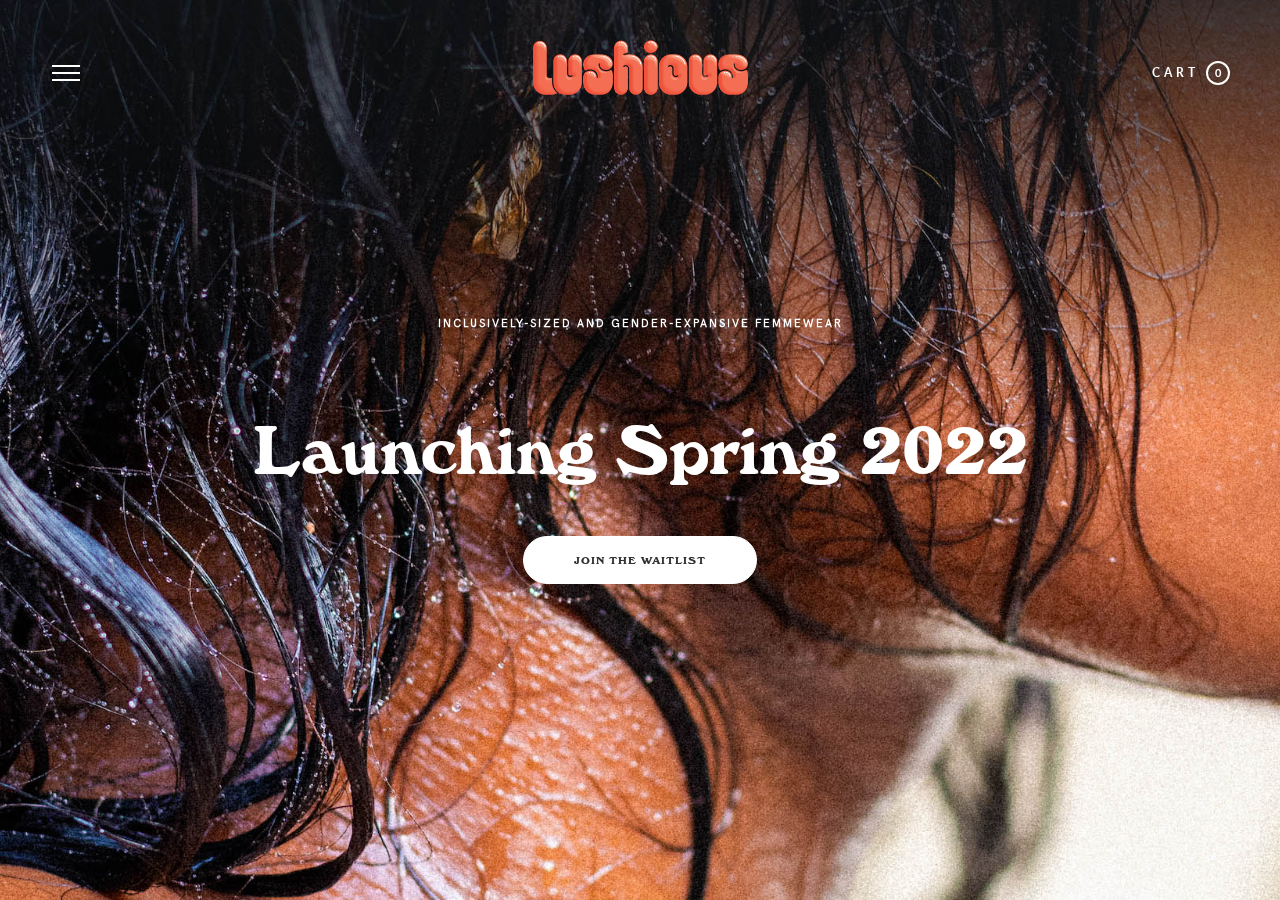
==== commit e772af3f: "line height fix on mobile" ====
--- a/index.html
+++ b/index.html
@@ -104,6 +104,7 @@
 
         .home-video .wrap-video-content .video-content .home-info .video-title {
             font-size: 72px;
+            line-height: 115%;
         }
 
         .home-video .wrap-video-content .video-content .home-info .video-title-before,
